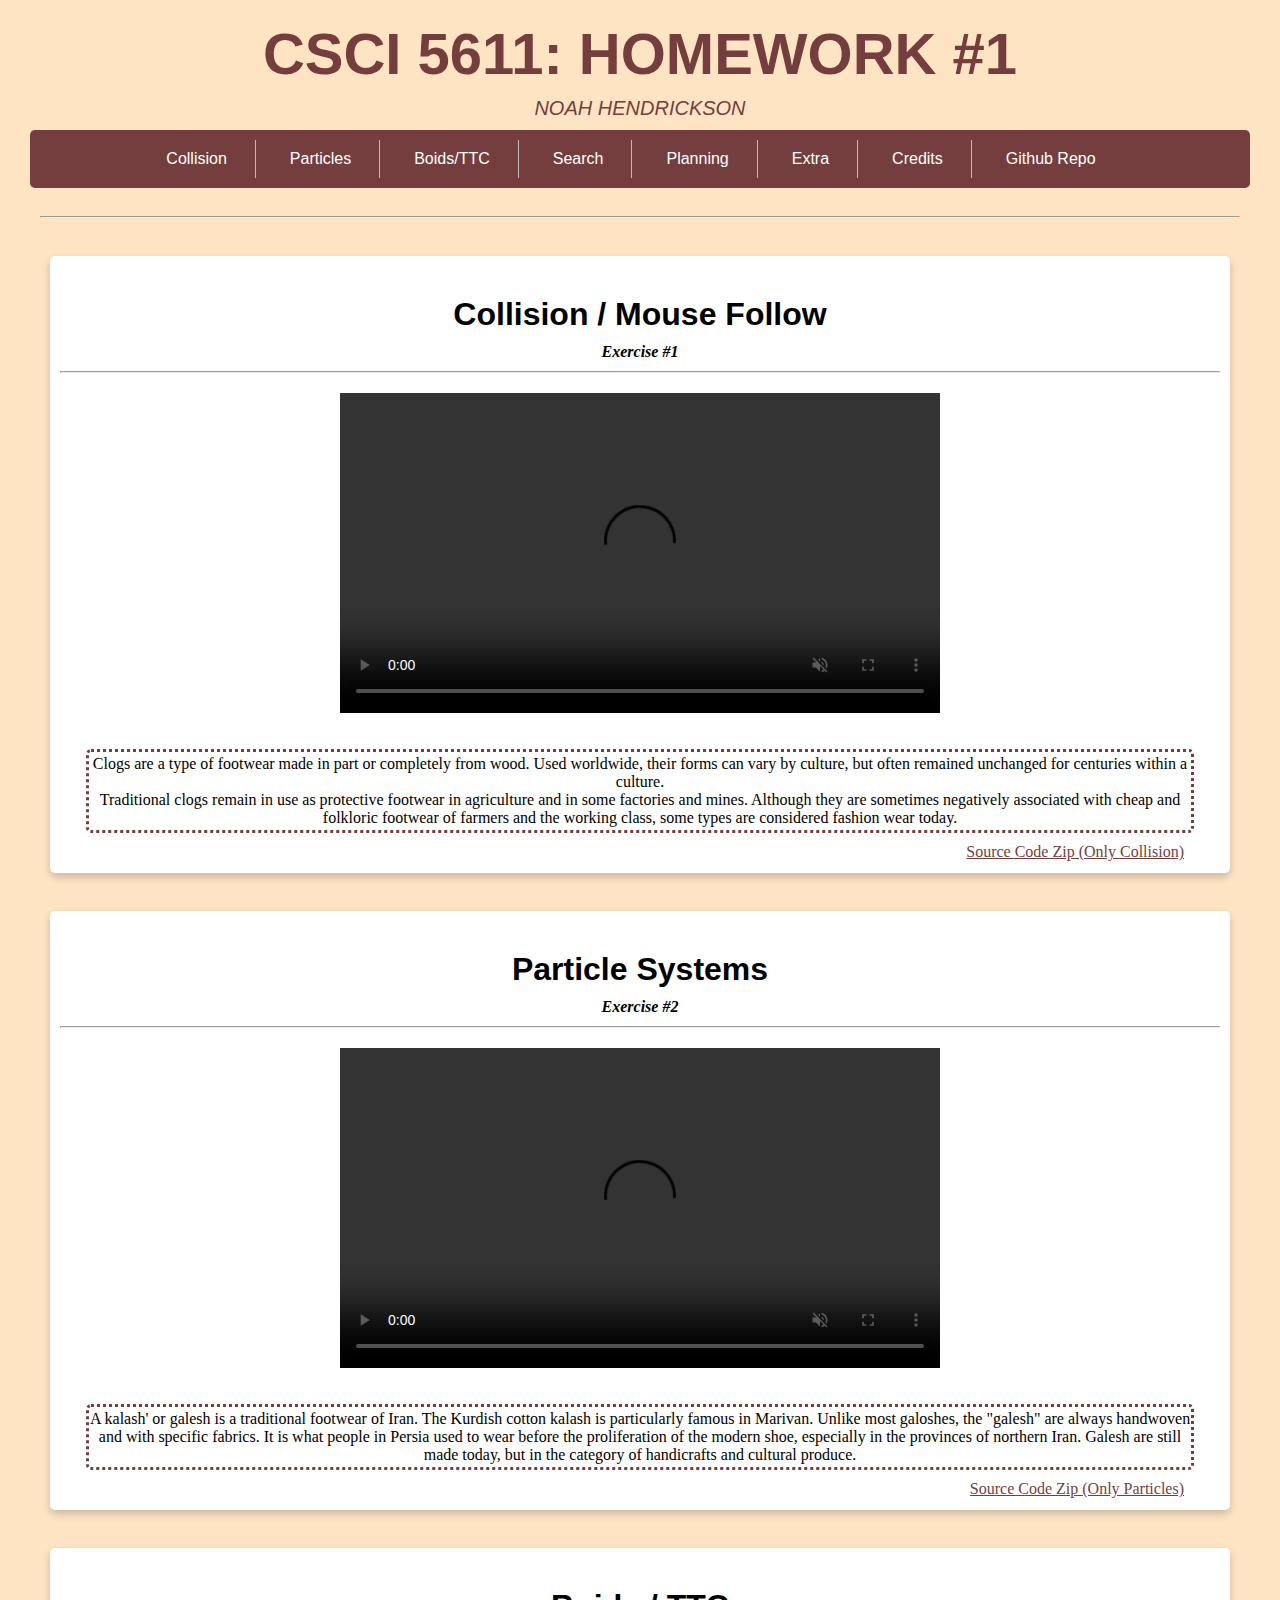
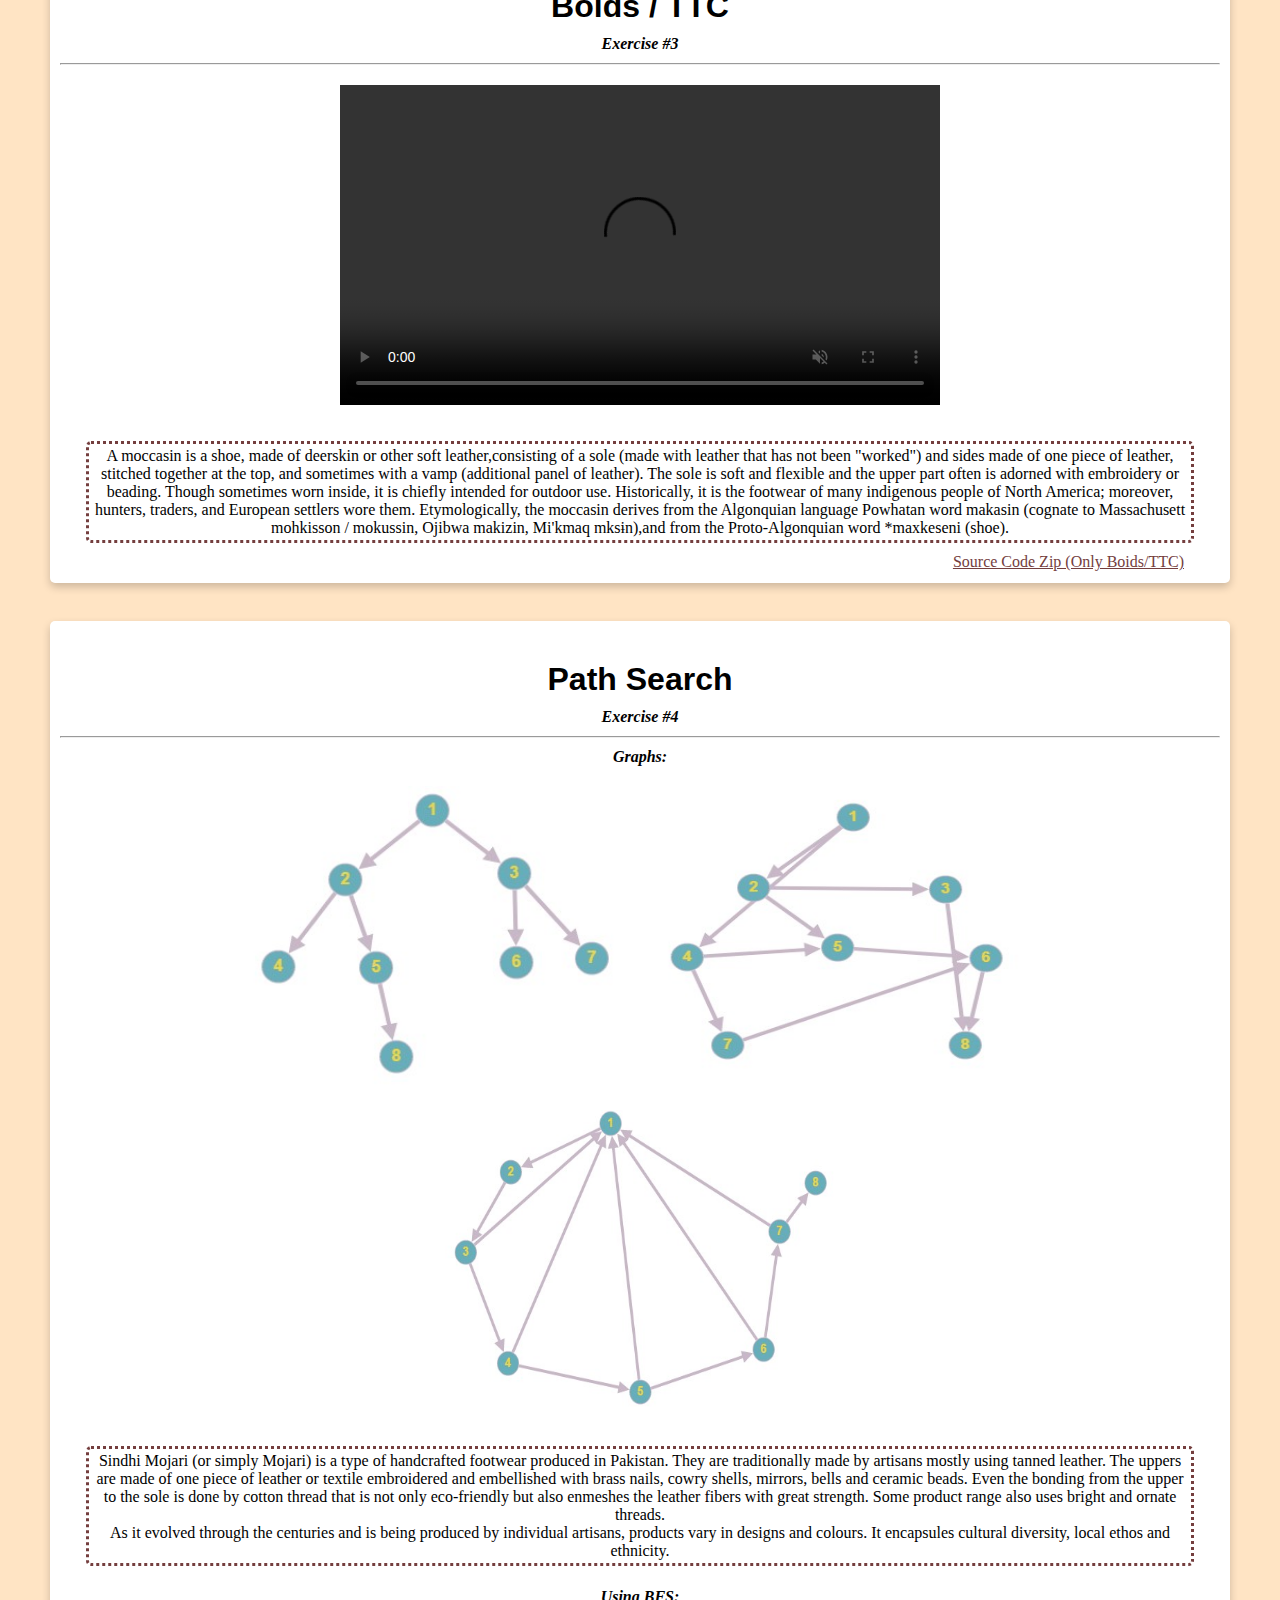
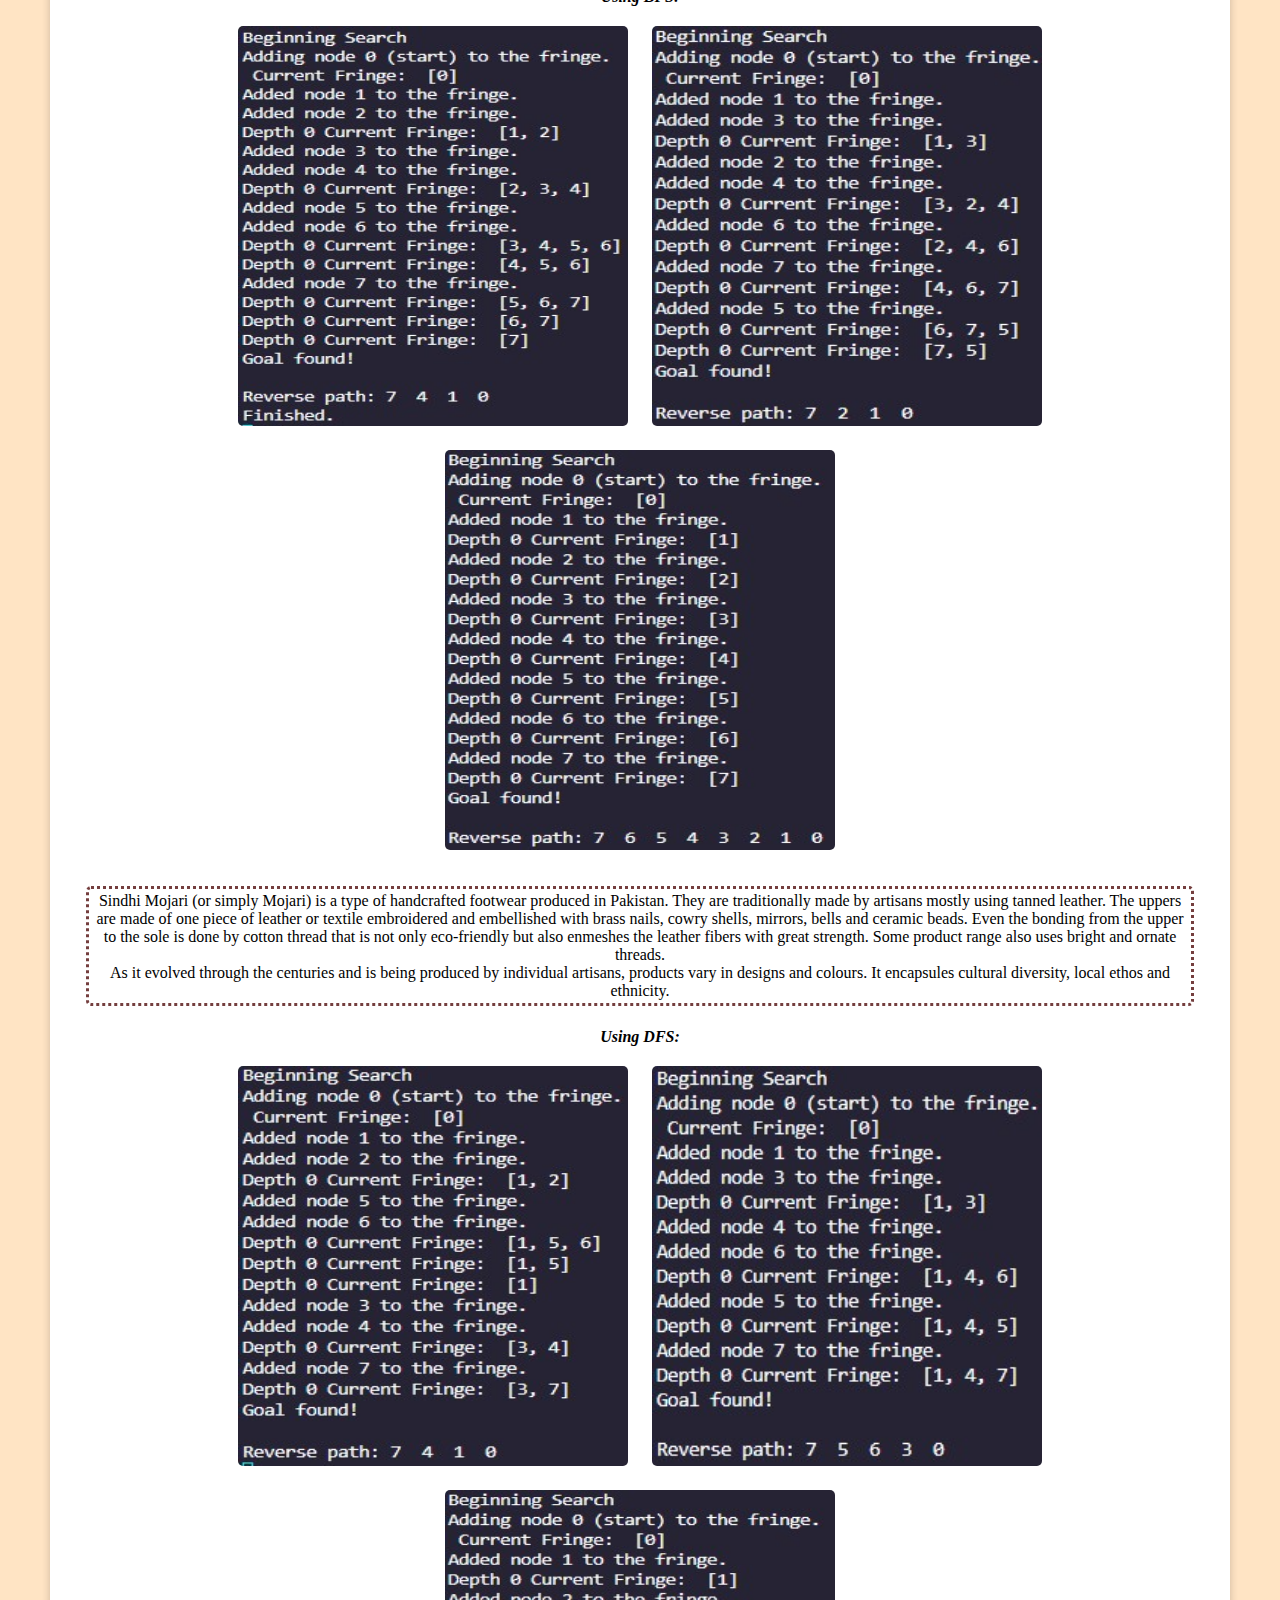
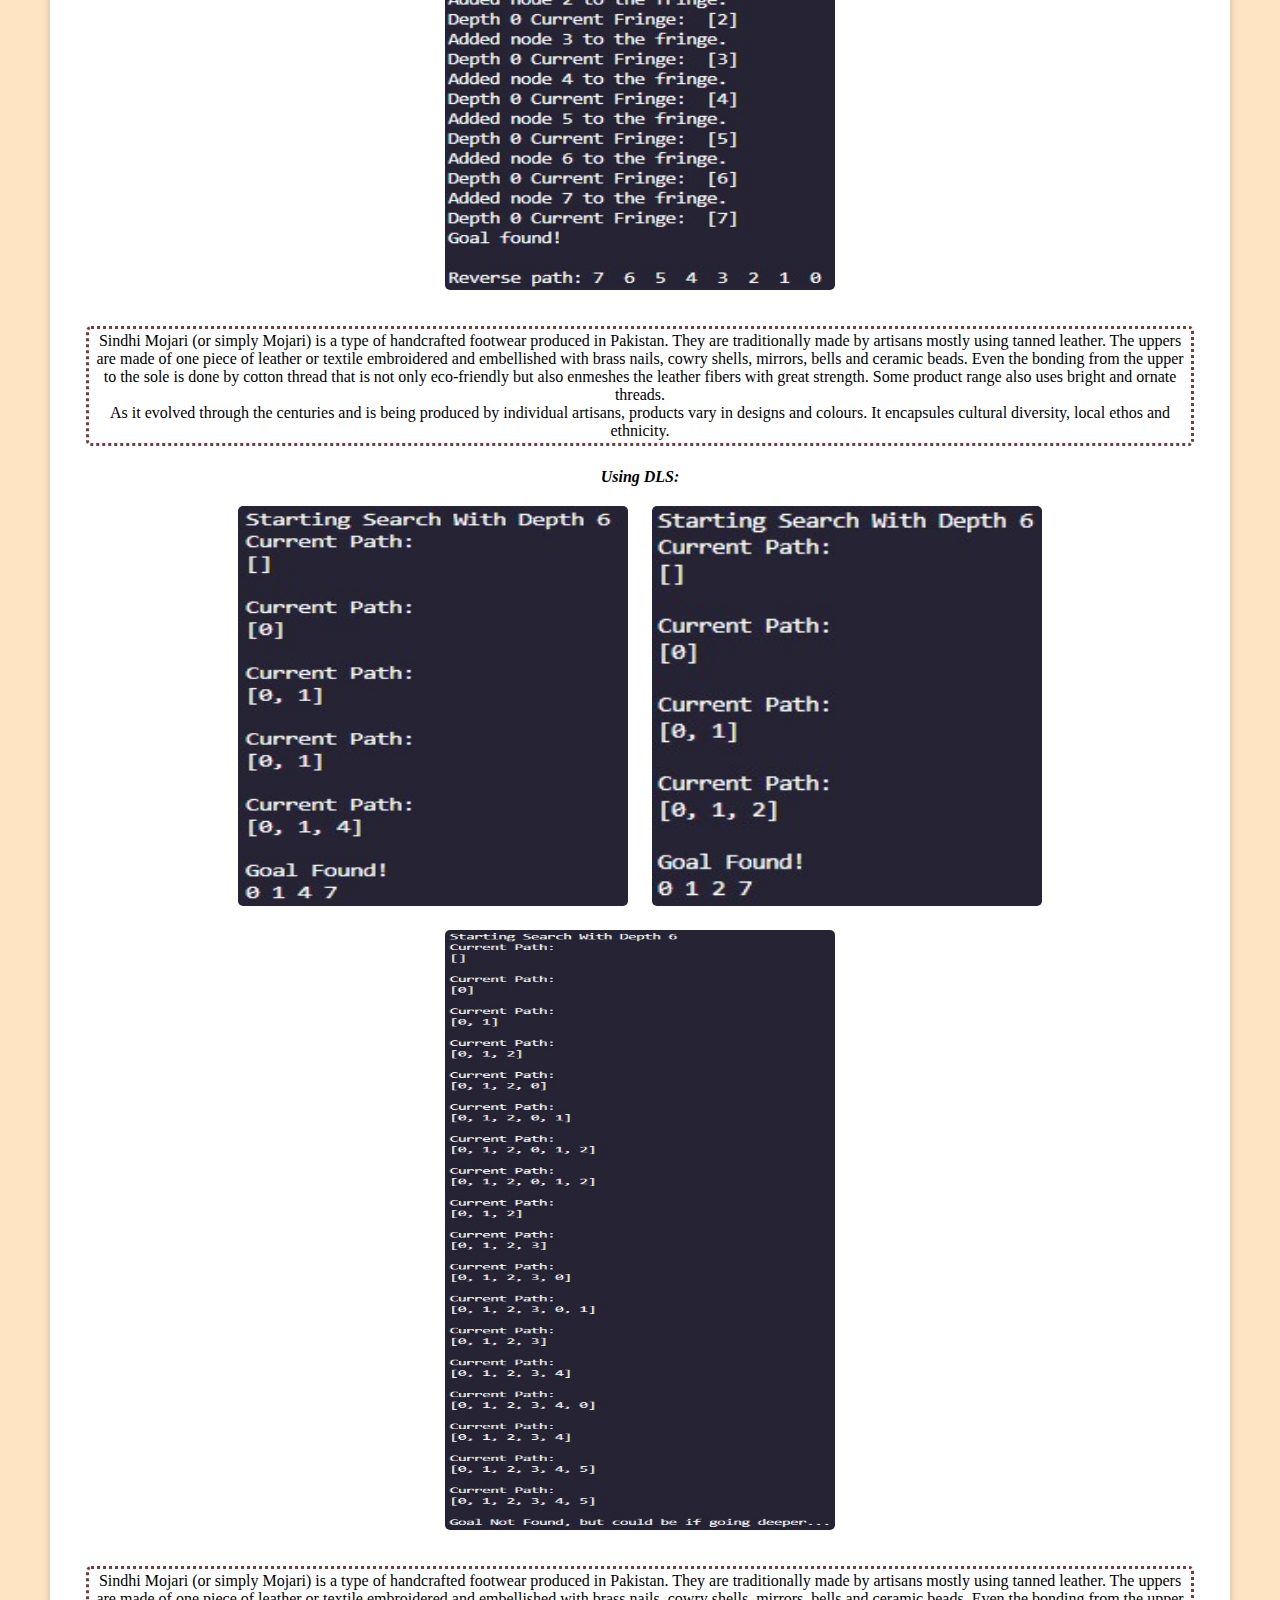
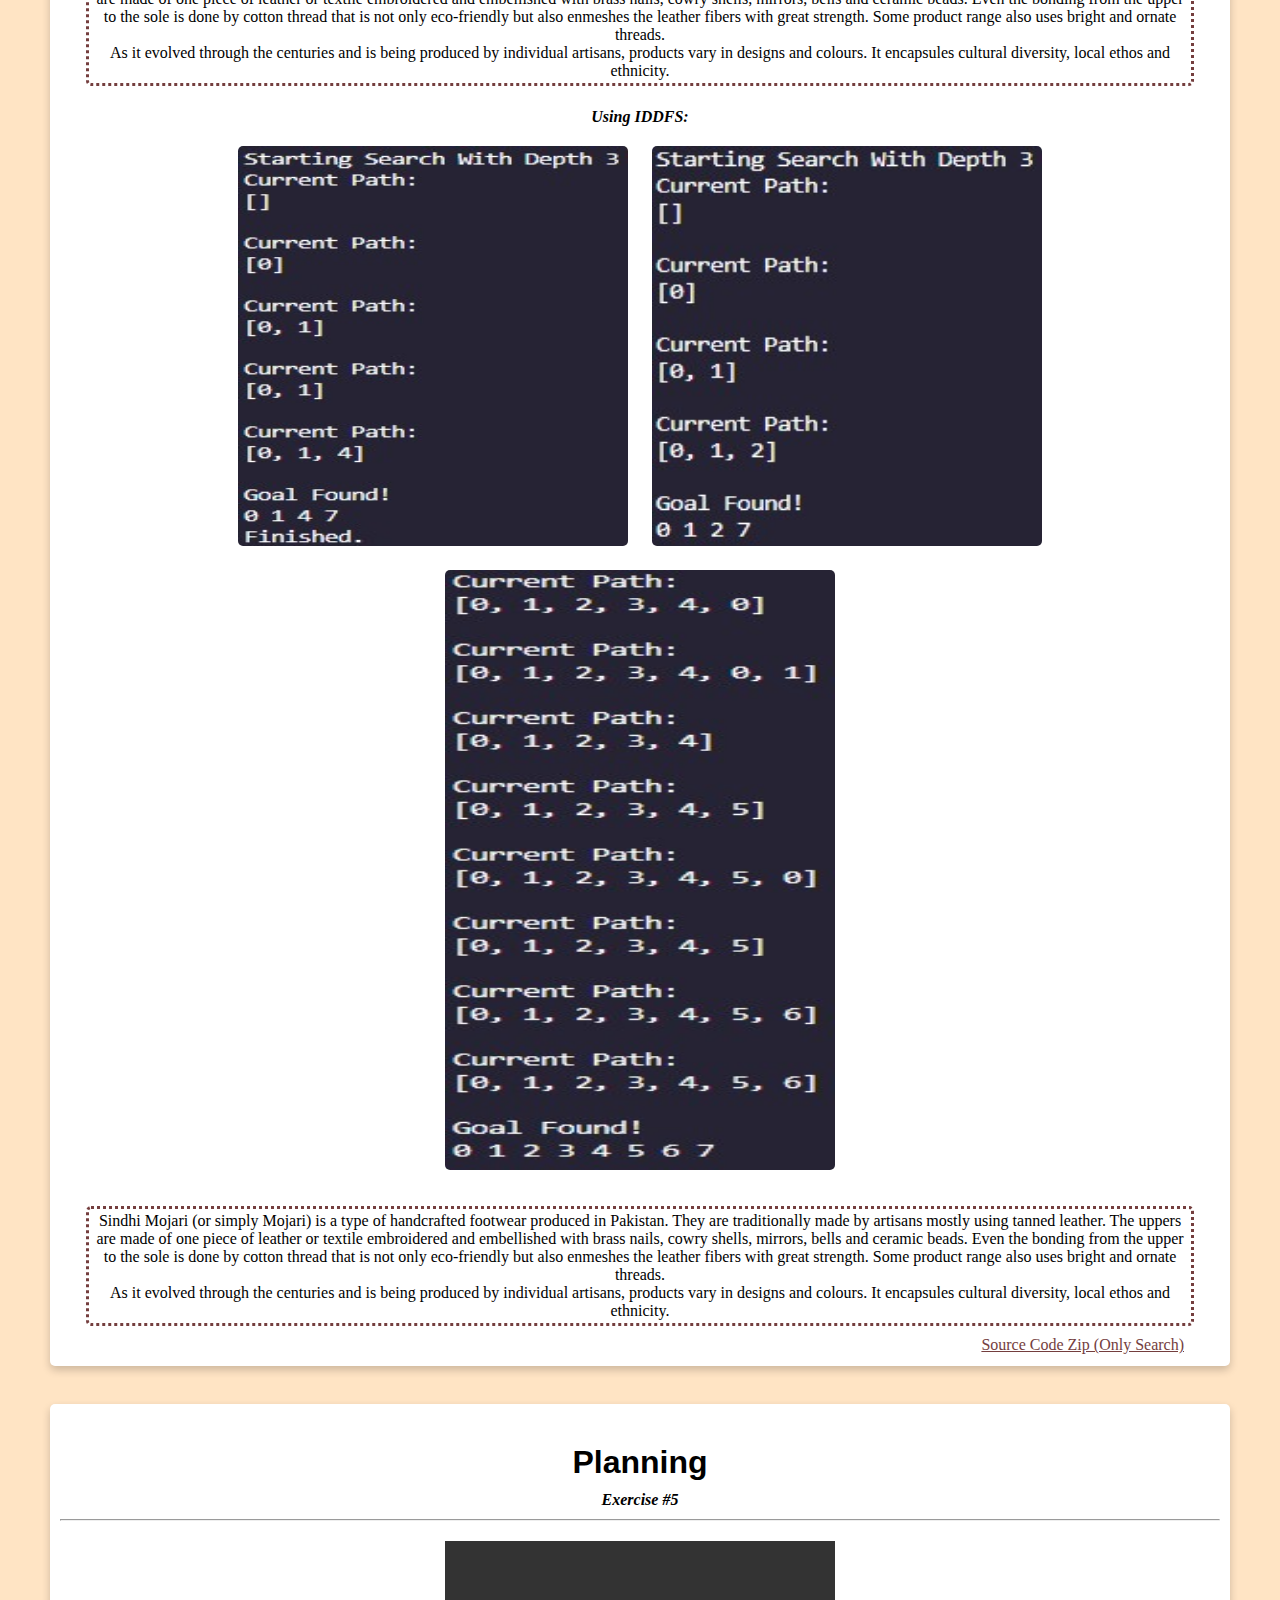
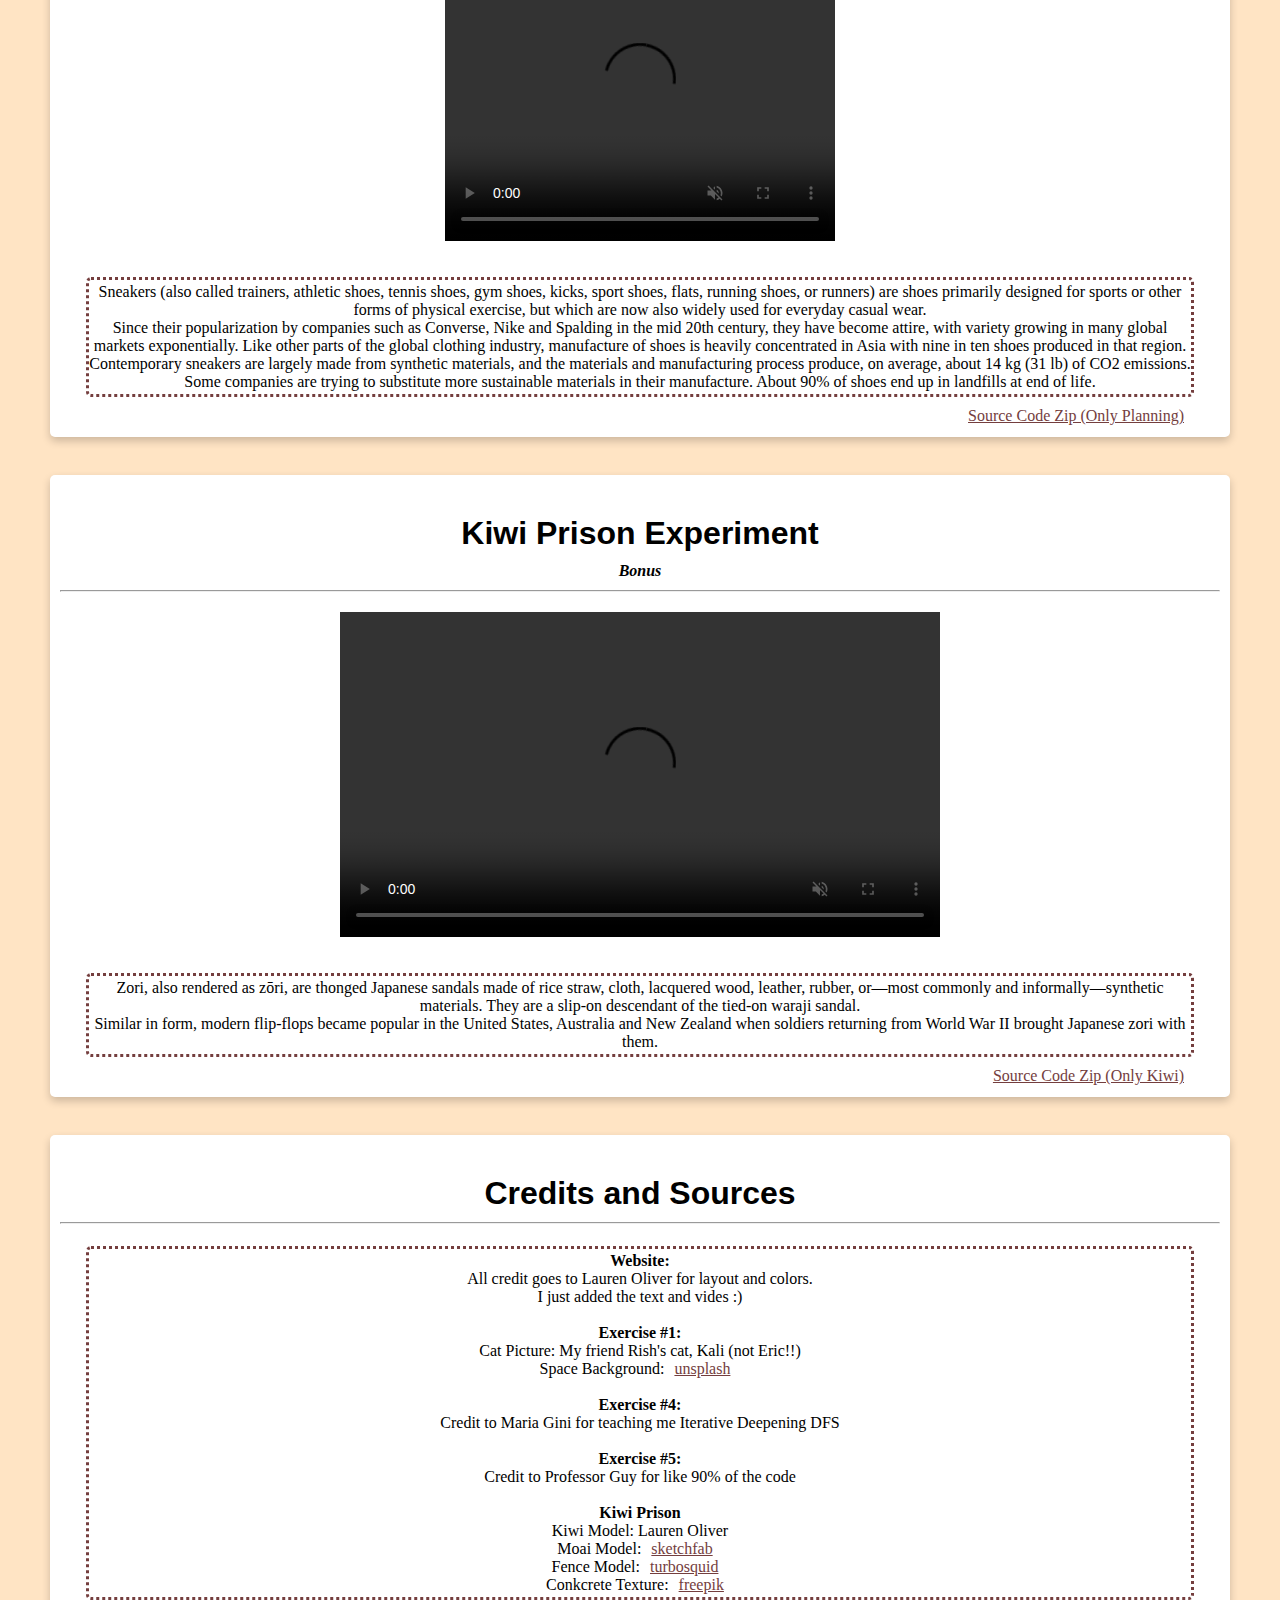
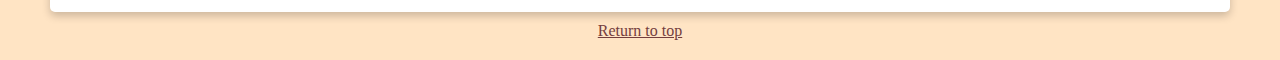
==== index.html @ adb7121c "changed location of index.html" ====
<!DOCTYPE html>
<html lang="en">
<head>
    <link rel="stylesheet" href="../style/main.css">
    <meta charset="UTF-8">
    <meta http-equiv="X-UA-Compatible" content="IE=edge">
    <meta name="viewport" content="width=device-width, initial-scale=1.0">
    <title>Funnies</title>
</head>

<!--AAAAAAAAAAAAAAAAAAAAAAAAAAAAAAAAAAAAAAAAAAAAAAAAAAAAAAAAAAAAAAAA-->

<!-- Kiwi Image Src: https://www.pngitem.com/middle/JhJiRw_kiwi-bird-png-transparent-image-kiwi-bird-png/ -->

<header>
    <h1 id="#top">CSCI 5611: HomeWork #1</h1>
    <h12 id="#top2">Noah Hendrickson</h12>
</header>

<!--AAAAAAAAAAAAAAAAAAAAAAAAAAAAAAAAAAAAAAAAAAAAAAAAAAAAAAAAAAAAAAAA-->
<body id="bod">
    <section>
        <ul id="nav">
            <li><a href="#collision1">Collision</a></li>
            <li><a href="#particleSystems1">Particles</a></li>
            <li><a href="#boids1">Boids/TTC</a></li>
            <li><a href="#search1">Search</a></li>
            <li><a href="#planning1">Planning</a></li>
            <li><a href="#prison1">Extra</a></li>
            <li><a href="#credits1">Credits</a></li>
            <li><a href="">Github Repo</a></li>
        </ul>
        <pe id="collision1"></pe>
    
        <hr> &nbsp;
        
        <!-- InClass Exercies #1 -->
        <article>
            <div class="card">
                <h3 id="collision">Collision / Mouse Follow</h3>
                <h4>Exercise #1</h4> 
                <hr>
                <video controls autoplay loop muted src="../data/exercise1.mp4" alt="Cat flying around in space chasing after computer mouse" width="600" height="320"></video>
            
                <div class="container">
                    <p>Clogs are a type of footwear made in part or completely from wood. Used worldwide, their forms can vary by culture, but often remained unchanged for centuries within a culture. 
                    <br>
                    Traditional clogs remain in use as protective footwear in agriculture and in some factories and mines. Although they are sometimes negatively associated with cheap and folkloric footwear of farmers and the working class, some types are considered fashion wear today.</p>
                    <div class="source">
                        <a href="../src/collision.zip">Source Code Zip (Only Collision)</a>
                    </div>
                </div>
            </div>
            <pe id="particleSystems1"></pe>
        </article>

        <!-- InClass Exercies #2 -->
        <article>
            <div class="card">
                <h3 id="particleSystems">Particle Systems</h3>
                <h4>Exercise #2</h4>
                <hr>
                <video controls autoplay loop muted src="../data/exercise2.mp4" alt="Fountain of particles changing color based on velocity difference between updates and red ball in scene that can move" width="600" height="320"></video>

                <div class="container">
                    <p>A kalash' or galesh is a traditional footwear of Iran. The Kurdish cotton kalash is particularly famous in Marivan. Unlike most galoshes, the "galesh" are always handwoven and with specific fabrics. It is what people in Persia used to wear before the proliferation of the modern shoe, especially in the provinces of northern Iran. Galesh are still made today, but in the category of handicrafts and cultural produce.</p>
                    <div class="source">
                        <a href="../src/particles.zip">Source Code Zip (Only Particles)</a>
                    </div>
                </div>
            </div>
            <pe id="boids1"></pe>
        </article>
        
        <!-- InClass Exercies #3 -->
        <article>
            <div class="card">
                <h3 id="boids">Boids / TTC</h3>
                <h4>Exercise #3</h4>
                <hr>
                <video controls autoplay loop muted src="../data/exercise3.mp4" alt="Boid simulation" width="600" height="320"></video>
                <div class="container">
                    <p>A moccasin is a shoe, made of deerskin or other soft leather,consisting of a sole (made with leather that has not been "worked") and sides made of one piece of leather, stitched together at the top, and sometimes with a vamp (additional panel of leather). The sole is soft and flexible and the upper part often is adorned with embroidery or beading. Though sometimes worn inside, it is chiefly intended for outdoor use. Historically, it is the footwear of many indigenous people of North America; moreover, hunters, traders, and European settlers wore them. Etymologically, the moccasin derives from the Algonquian language Powhatan word makasin (cognate to Massachusett mohkisson / mokussin, Ojibwa makizin, Mi'kmaq mksɨn),and from the Proto-Algonquian word *maxkeseni (shoe).</p>
                    <div class="source">
                        <a href="../src/boids.zip">Source Code Zip (Only Boids/TTC)</a>
                    </div>
                </div>
            </div>
            <pe id="search1"></pe>
        </article>

        <!-- InClass Exercies #4 -->
        <article>
            <div class="card">
                <h3 id="search">Path Search</h3>
                <h4>Exercise #4</h4>
                <hr>
                <h4>Graphs:</h4>
                <img src="../data/graph1.jpg" alt="graph" width="390" height="300">
                <img src="../data/graph2.jpg" alt="graph" width="390" height="300">
                <img src="../data/graph3.jpg" alt="graph" width="390" height="300">
                <div class="container">
                    <p>Sindhi Mojari (or simply Mojari) is a type of handcrafted footwear produced in Pakistan. They are traditionally made by artisans mostly using tanned leather. The uppers are made of one piece of leather or textile embroidered and embellished with brass nails, cowry shells, mirrors, bells and ceramic beads. Even the bonding from the upper to the sole is done by cotton thread that is not only eco-friendly but also enmeshes the leather fibers with great strength. Some product range also uses bright and ornate threads.
                    <br>
                    As it evolved through the centuries and is being produced by individual artisans, products vary in designs and colours. It encapsules cultural diversity, local ethos and ethnicity.
                    </p>
                </div>
                <h4>Using BFS:</h4>
                <img src="../data/BFS1.jpg" alt="results" width="390" height="400">
                <img src="../data/BFS2.jpg" alt="results" width="390" height="400">
                <img src="../data/BFS3.jpg" alt="results" width="390" height="400">
                <div class="container">
                    <p>Sindhi Mojari (or simply Mojari) is a type of handcrafted footwear produced in Pakistan. They are traditionally made by artisans mostly using tanned leather. The uppers are made of one piece of leather or textile embroidered and embellished with brass nails, cowry shells, mirrors, bells and ceramic beads. Even the bonding from the upper to the sole is done by cotton thread that is not only eco-friendly but also enmeshes the leather fibers with great strength. Some product range also uses bright and ornate threads.
                    <br>
                    As it evolved through the centuries and is being produced by individual artisans, products vary in designs and colours. It encapsules cultural diversity, local ethos and ethnicity.
                    </p>
                </div>
                <h4>Using DFS:</h4>
                <img src="../data/DFS1.jpg" alt="results" width="390" height="400">
                <img src="../data/DFS2.jpg" alt="results" width="390" height="400">
                <img src="../data/DFS3.jpg" alt="results" width="390" height="400">
                <div class="container">
                    <p>Sindhi Mojari (or simply Mojari) is a type of handcrafted footwear produced in Pakistan. They are traditionally made by artisans mostly using tanned leather. The uppers are made of one piece of leather or textile embroidered and embellished with brass nails, cowry shells, mirrors, bells and ceramic beads. Even the bonding from the upper to the sole is done by cotton thread that is not only eco-friendly but also enmeshes the leather fibers with great strength. Some product range also uses bright and ornate threads.
                    <br>
                    As it evolved through the centuries and is being produced by individual artisans, products vary in designs and colours. It encapsules cultural diversity, local ethos and ethnicity.
                    </p>
                </div>
                <h4>Using DLS:</h4>
                <img src="../data/DLS1.jpg" alt="results" width="390" height="400">
                <img src="../data/DLS2.jpg" alt="results" width="390" height="400">
                <img src="../data/DLS3.jpg" alt="results" width="390" height="600">
                <div class="container">
                    <p>Sindhi Mojari (or simply Mojari) is a type of handcrafted footwear produced in Pakistan. They are traditionally made by artisans mostly using tanned leather. The uppers are made of one piece of leather or textile embroidered and embellished with brass nails, cowry shells, mirrors, bells and ceramic beads. Even the bonding from the upper to the sole is done by cotton thread that is not only eco-friendly but also enmeshes the leather fibers with great strength. Some product range also uses bright and ornate threads.
                    <br>
                    As it evolved through the centuries and is being produced by individual artisans, products vary in designs and colours. It encapsules cultural diversity, local ethos and ethnicity.
                    </p>
                </div>
                <h4>Using IDDFS:</h4>
                <img src="../data/ID1.jpg" alt="results" width="390" height="400">
                <img src="../data/ID2.jpg" alt="results" width="390" height="400">
                <img src="../data/ID3.jpg" alt="results" width="390" height="600">
                <div class="container">
                    <p>Sindhi Mojari (or simply Mojari) is a type of handcrafted footwear produced in Pakistan. They are traditionally made by artisans mostly using tanned leather. The uppers are made of one piece of leather or textile embroidered and embellished with brass nails, cowry shells, mirrors, bells and ceramic beads. Even the bonding from the upper to the sole is done by cotton thread that is not only eco-friendly but also enmeshes the leather fibers with great strength. Some product range also uses bright and ornate threads.
                    <br>
                    As it evolved through the centuries and is being produced by individual artisans, products vary in designs and colours. It encapsules cultural diversity, local ethos and ethnicity.
                    </p>
                    <div class="source">
                        <a href="../src/dfs.zip">Source Code Zip (Only Search)</a>
                    </div>
                </div>
            </div>
            <pe id="planning1"></pe>
        </article>

        <!-- InClass Exercies #5 -->
        <article>
            <div class="card">
                <h3 id="planning">Planning</h3>
                <h4>Exercise #5</h4>
                <hr>
                <video controls autoplay loop muted src="../data/exercise5.mp4" alt="A pair of sneakers" width="390" height="300"></video>
                <div class="container">
                    <p>
                    Sneakers (also called trainers, athletic shoes, tennis shoes, gym shoes, kicks, sport shoes, flats, running shoes, or runners) are shoes primarily designed for sports or other forms of physical exercise, but which are now also widely used for everyday casual wear.
                    <br>
                    Since their popularization by companies such as Converse, Nike and Spalding in the mid 20th century, they have become attire, with variety growing in many global markets exponentially. Like other parts of the global clothing industry, manufacture of shoes is heavily concentrated in Asia with nine in ten shoes produced in that region.
                    <br>
                    Contemporary sneakers are largely made from synthetic materials, and the materials and manufacturing process produce, on average, about 14 kg (31 lb) of CO2 emissions. Some companies are trying to substitute more sustainable materials in their manufacture. About 90% of shoes end up in landfills at end of life.
                </p>
                    <div class="source">
                        <a href="../src/prm.zip">Source Code Zip (Only Planning)</a>
                    </div>
                </div>
            </div>
            <pe id="prison1"></pe>
        </article>

        <!-- Kiwi Prison Experiment -->
        <article>
            <div class="card">
                <h3 id="prison">Kiwi Prison Experiment</h3>
                <h4>Bonus</h4>
                <hr>
                <video controls autoplay loop muted src="../data/kiwers.mp4" alt="kiwis everywhere" width="600" height="325"></video>
                <div class="container">
                    <p>Zori, also rendered as zōri, are thonged Japanese sandals made of rice straw, cloth, lacquered wood, leather, rubber, or—most commonly and informally—synthetic materials. They are a slip-on descendant of the tied-on waraji sandal.
                    <br>
                    Similar in form, modern flip-flops became popular in the United States, Australia and New Zealand when soldiers returning from World War II brought Japanese zori with them.</p>
                    <div class="source">
                        <a href="../src/kiwers.zip">Source Code Zip (Only Kiwi)</a>
                    </div>
                </div>
            </div>
            <pe id="credits1"></pe>
        </article>

        <!-- Credits -->
        <article>
            <div class="card">
                <h3 id="credits">Credits and Sources</h3>
                <hr>
                <div class="container">
                    <p>
                        <b>Website:</b> <br>
                        All credit goes to Lauren Oliver for layout and colors. <br>
                        I just added the text and vides :) <br>
                        <br>
                        <b>Exercise #1:</b> <br>
                        Cat Picture: My friend Rish's cat, Kali (not Eric!!) <br>
                        Space Background:<a href="https://images.unsplash.com/photo-1534796636912-3b95b3ab5986?ixlib=rb-1.2.1&w=1080&fit=max&q=80&fm=jpg&crop=entropy&cs=tinysrgb">unsplash</a> <br>
                        <br>
                        <b>Exercise #4:</b> <br>
                        Credit to Maria Gini for teaching me Iterative Deepening DFS <br>
                        <br>
                        <b>Exercise #5:</b> <br>
                        Credit to Professor Guy for like 90% of the code
                        <br><br>
                        <b>Kiwi Prison</b> <br>
                        Kiwi Model: Lauren Oliver <br>
                        Moai Model:<a href="https://sketchfab.com/3d-models/low-poly-moai-a6613687895d4eb0a778242083ebb824">sketchfab</a> <br>
                        Fence Model:<a href="https://www.turbosquid.com/3d-models/3d-metal-fence-1393026">turbosquid</a> <br>
                        Conkcrete Texture:<a href="https://img.freepik.com/free-photo/blank-concrete-white-wall-texture-background_1017-15560.jpg?w=2000">freepik</a> <br>
                    </p>
                </div>
            </div>
        </article>
    </section>
    <script src="../src/script.js"></script>
</body>
<!--AAAAAAAAAAAAAAAAAAAAAAAAAAAAAAAAAAAAAAAAAAAAAAAAAAAAAAAAAAAAAAAA-->

<footer>
    <a href="#top">Return to top</a>
</footer>
</html>
---- style/main.css ----
/*aaaaaaaaaaaaaaaaaaaaaaaaaaaaaaaaaaaaaaaaaaaaaaa*/

*{
    margin:10px;
    padding:0px;
    text-align:center;
}

header{
    background-color: bisque;
}
body{
    background-color: bisque;
}

/*aaaaaaaaaaaaaaaaaaaaaaaaaaaaaaaaaaaaaaaaaaaaaaa*/

h1{
    font-size: 58px;
    font-family: Verdana, Geneva, Tahoma, sans-serif;
    text-transform:uppercase;
    font-style: underline;
    color:rgb(116, 62, 62);
}
h12{
    font-size: 20px;
    font-family: Verdana, Geneva, Tahoma, sans-serif;
    text-transform:uppercase;
    font-style: italic;
    color:rgb(116, 62, 62);
}
h2, h3{
    font-size: 32px;
    font-family: Verdana, Geneva, Tahoma, sans-serif;
}
h4{
    font-style:italic;
}
p{
    padding-top:3px;
    padding-bottom: 3px;
    border-style:dotted;
    border-radius: 5px;
    border-color:rgb(116, 62, 62) ;
}
a{
    color:rgb(116, 62, 62);
}
img{
    border-radius:5px;
}


/*aaaaaaaaaaaaaaaaaaaaaaaaaaaaaaaaaaaaaaaaaaaaaaa*/

ul{
    list-style-type: none;
    margin:0;
    padding:0;
    overflow:hidden;
    background-color: rgb(116, 62, 62);
    border-radius: 5px;
}

.sticky {
    position: sticky;
    top: 0;
    width: 100%;
    position: -webkit-sticky;
    position: -moz-sticky;
    position: -ms-sticky;
    position: -o-sticky;
}


li{
    display:inline-block;
    border-right: 1px solid #bbb;
    
}
li:last-child{
    border-right:none;
}
li a{
    display:block;
    color:white;
    text-align:center;
    padding-right: 18px;
    text-decoration: none;
    font-family:'Segoe UI', Tahoma, Geneva, Verdana, sans-serif
}
li a:hover{

    color:antiquewhite;
}

/*aaaaaaaaaaaaaaaaaaaaaaaaaaaaaaaaaaaaaaaaaaaaaaa*/

.card{
    padding-top: 30px;
    box-shadow: 0 4px 8px 0 rgba(0,0,0,0.2);
    transition: 0.3s;
    background-color: white;
    border-radius: 5px;
    
}
.container{
    padding: 2px 16px;
}
.source {
    text-align: right;
}

/*aaaaaaaaaaaaaaaaaaaaaaaaaaaaaaaaaaaaaaaaaaaaaaa*/
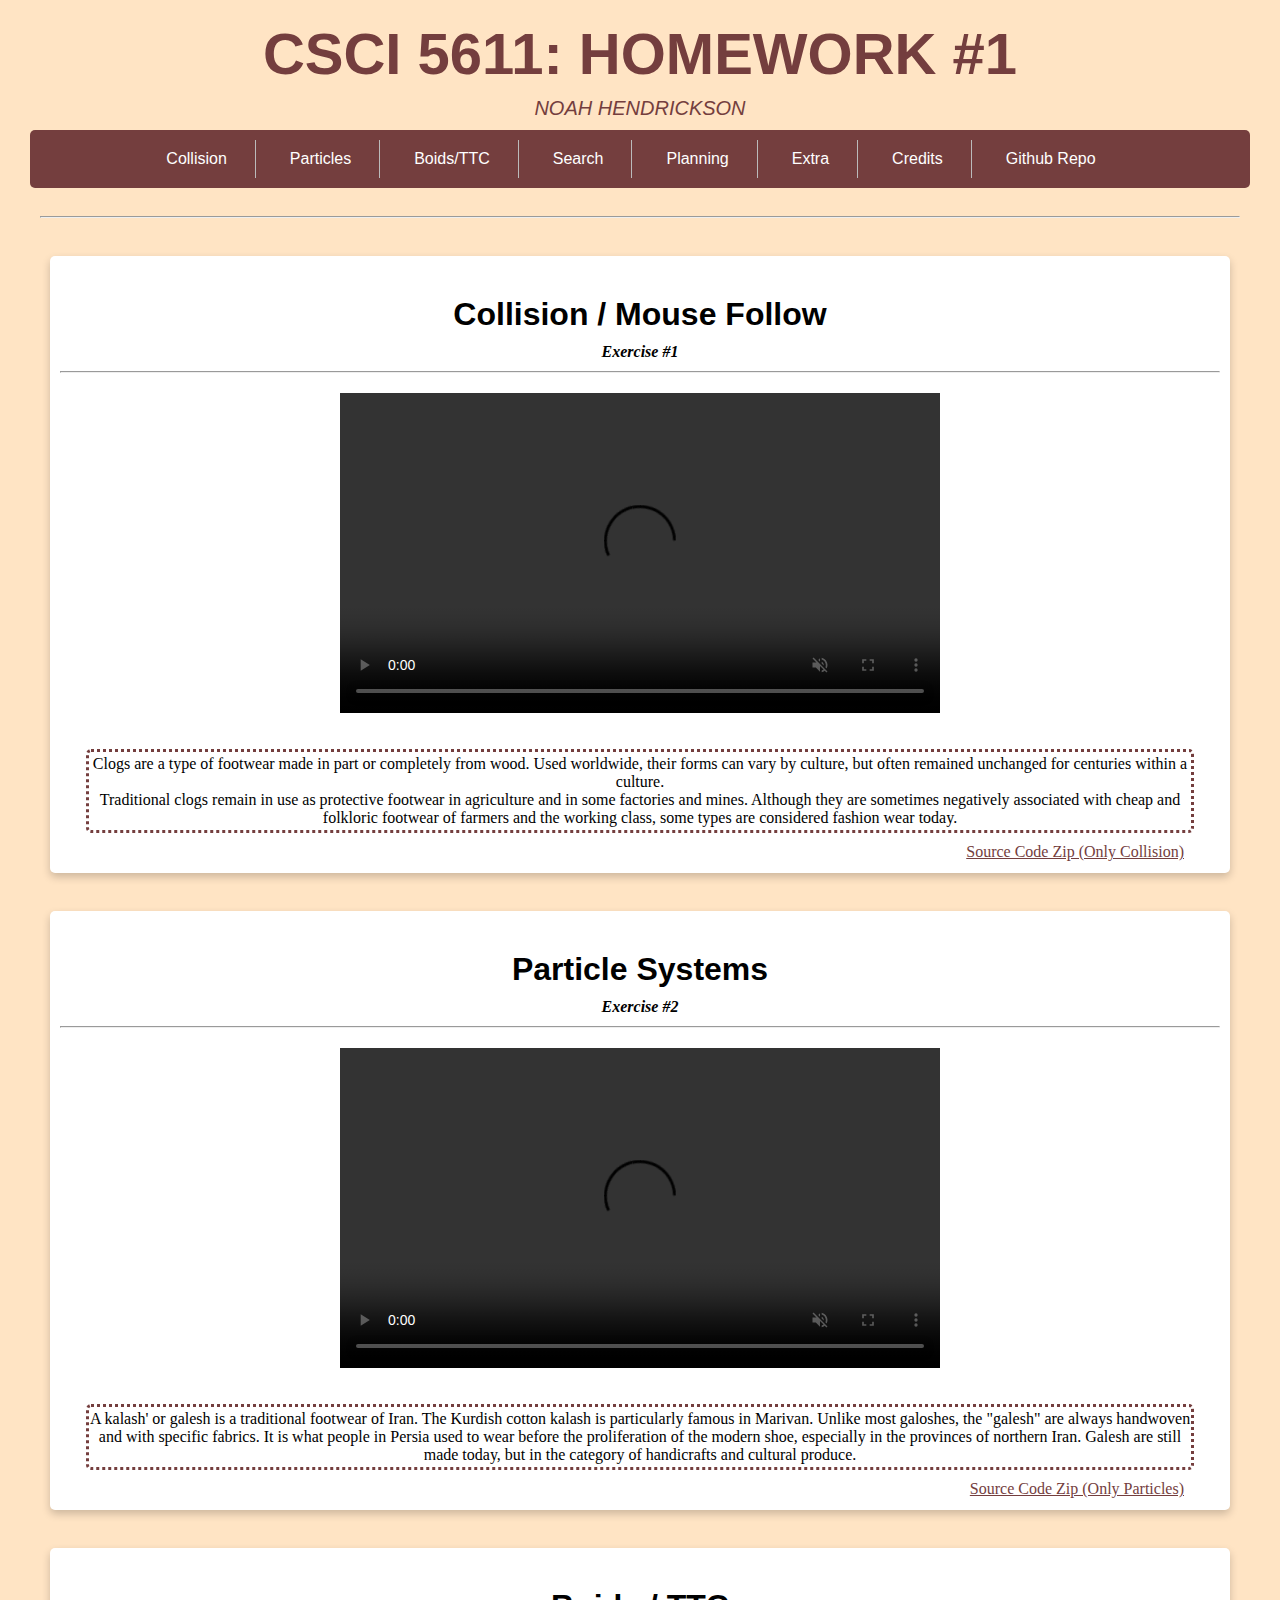
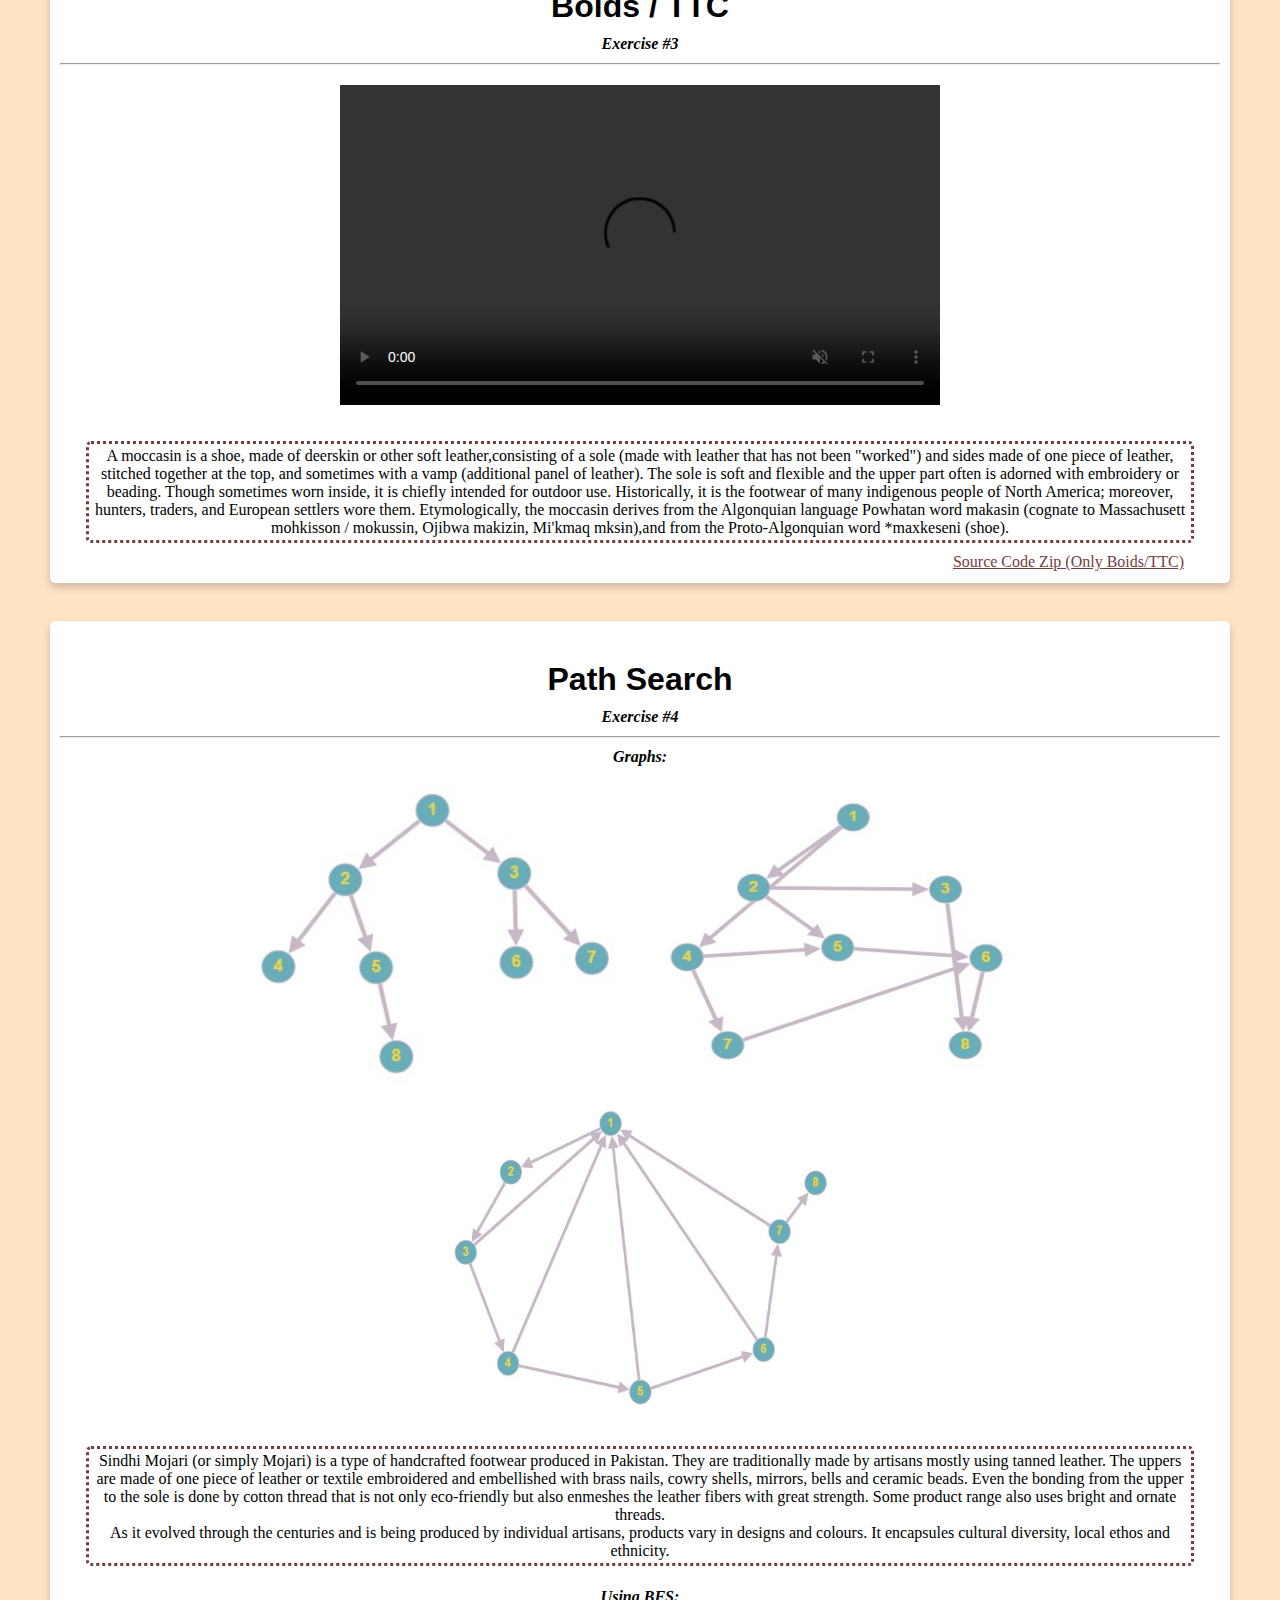
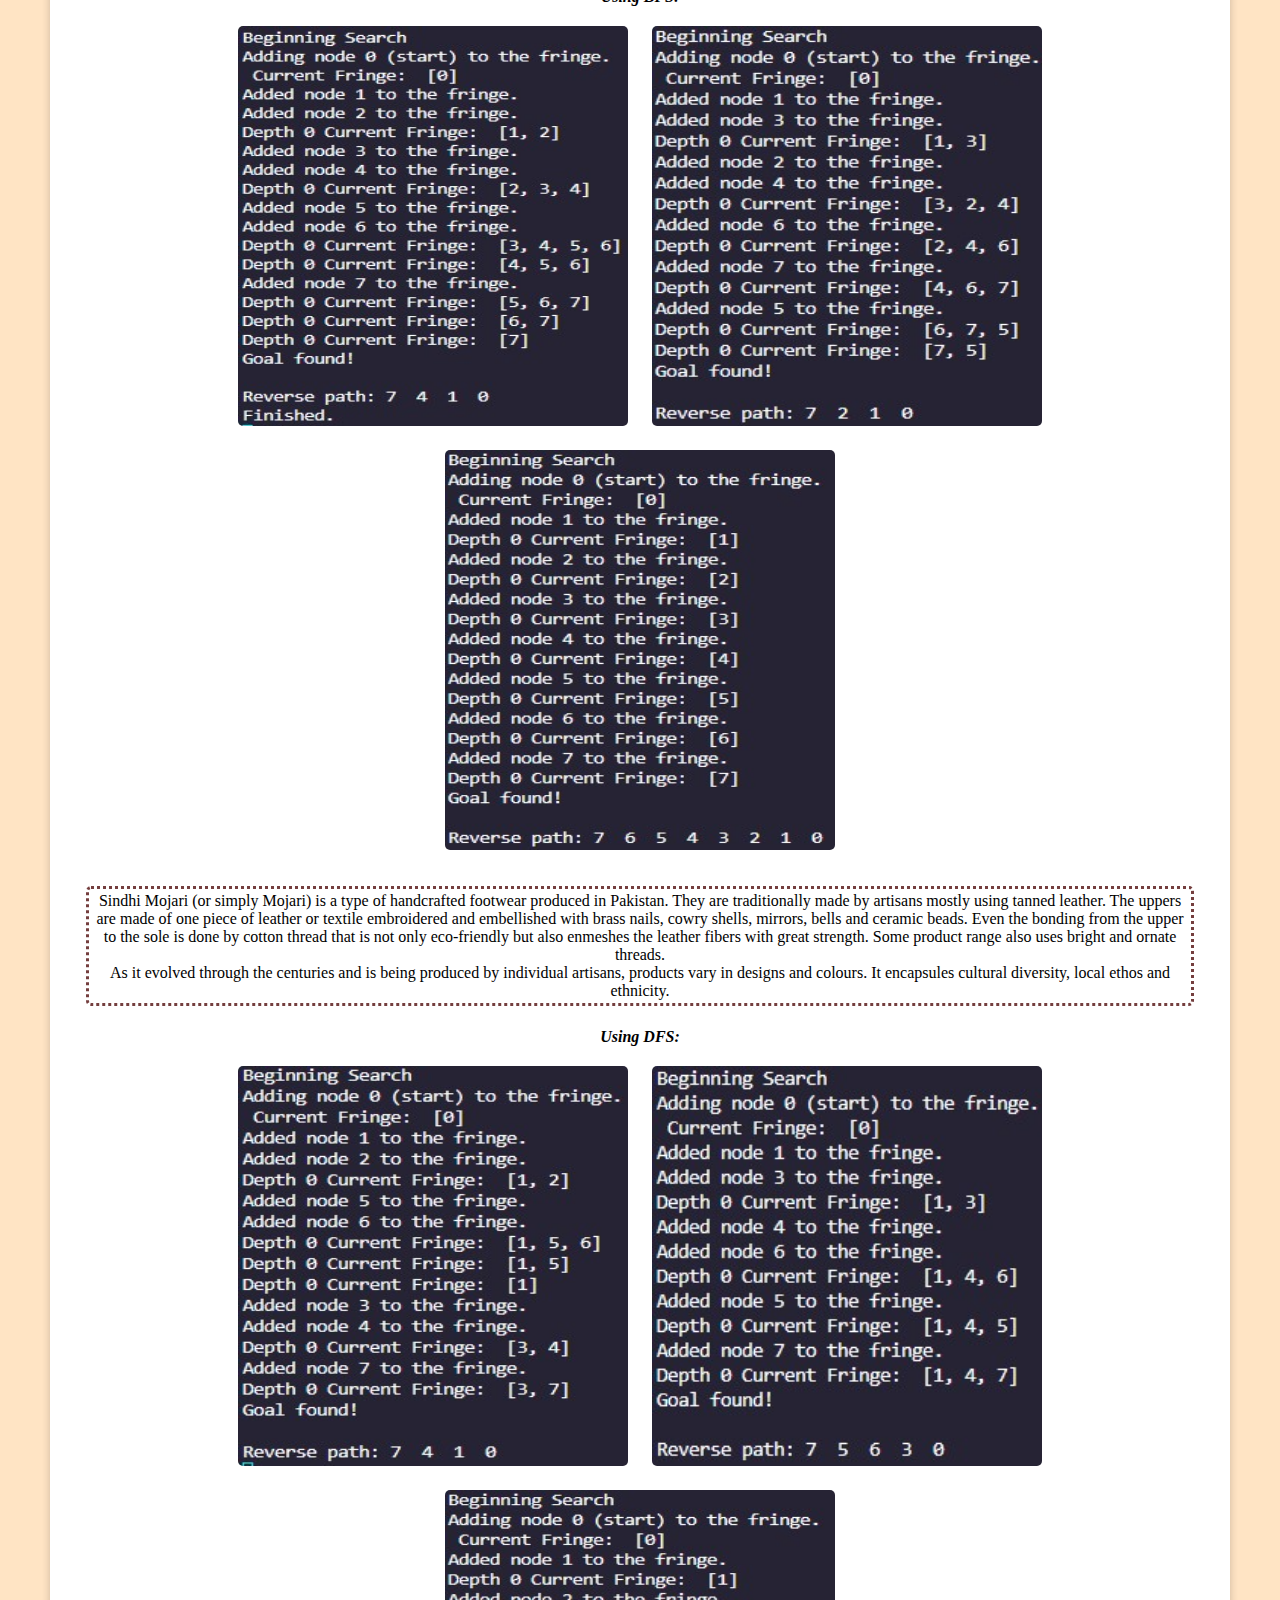
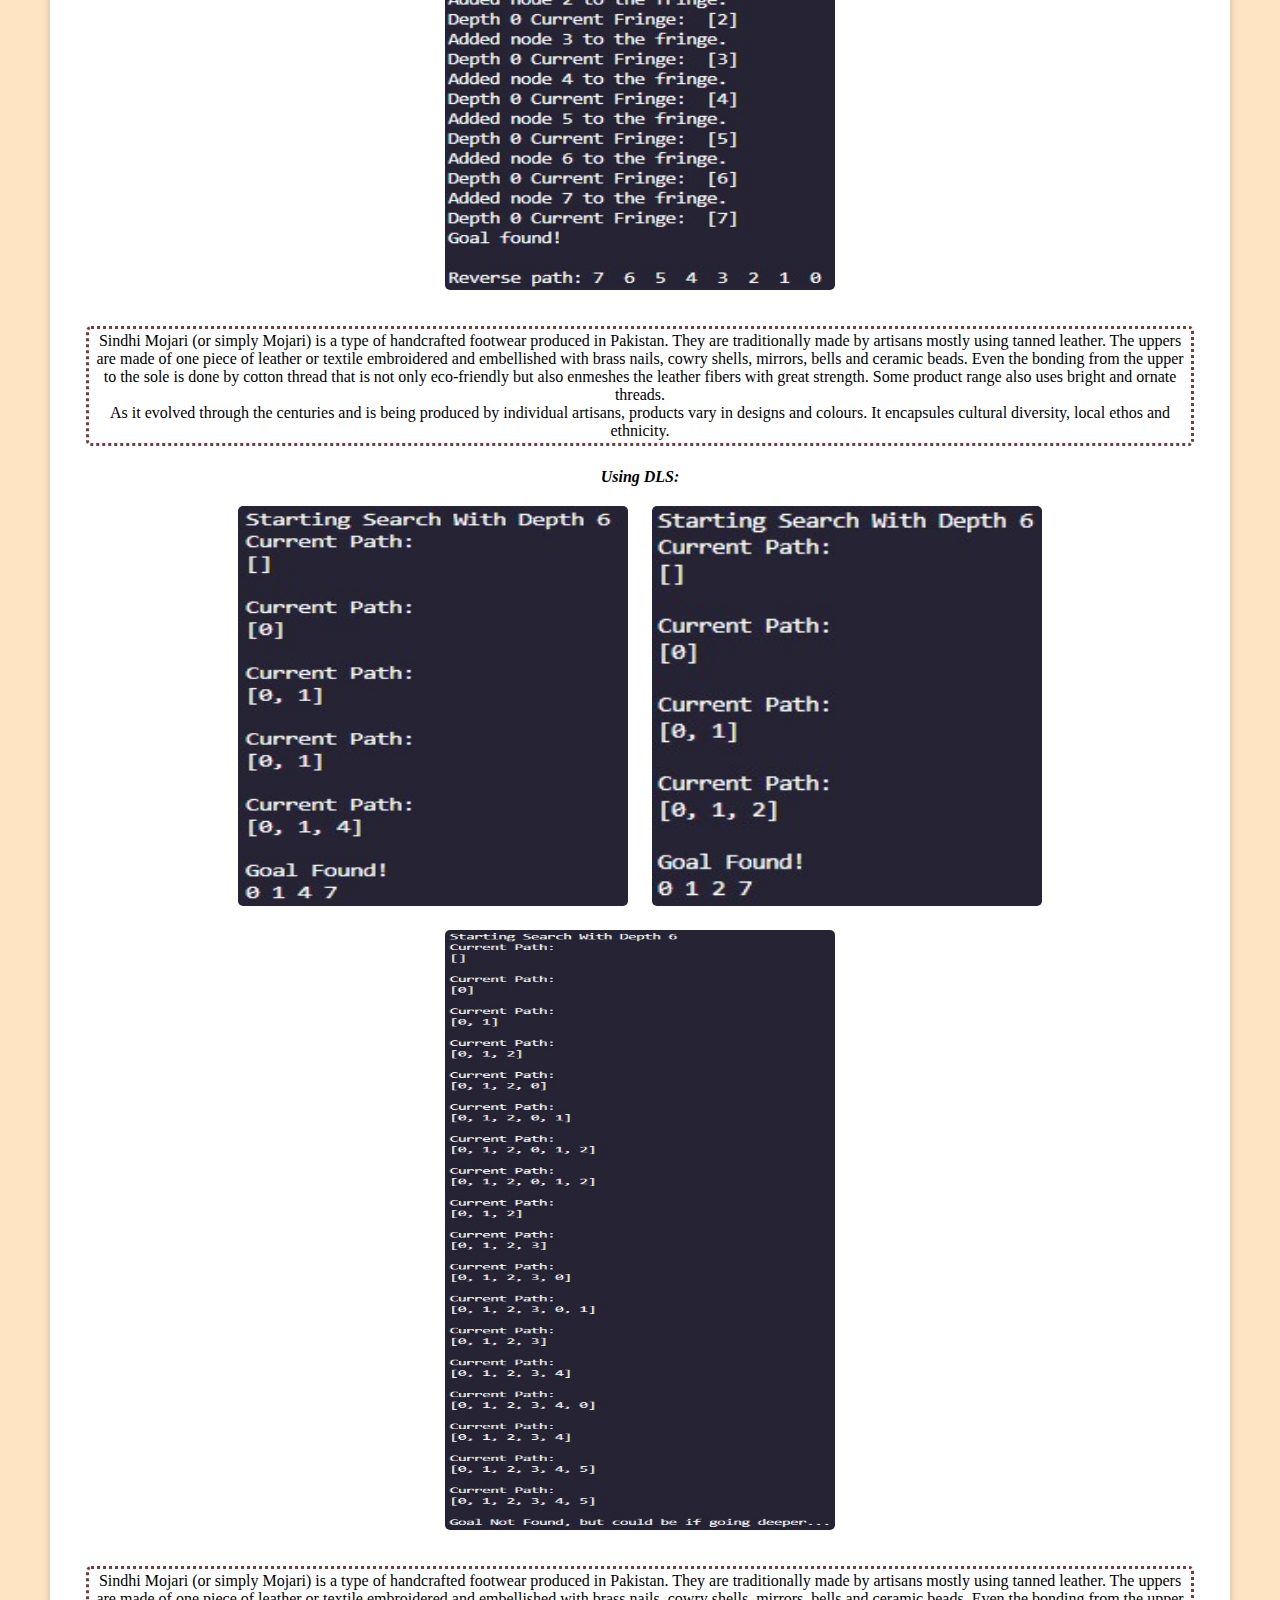
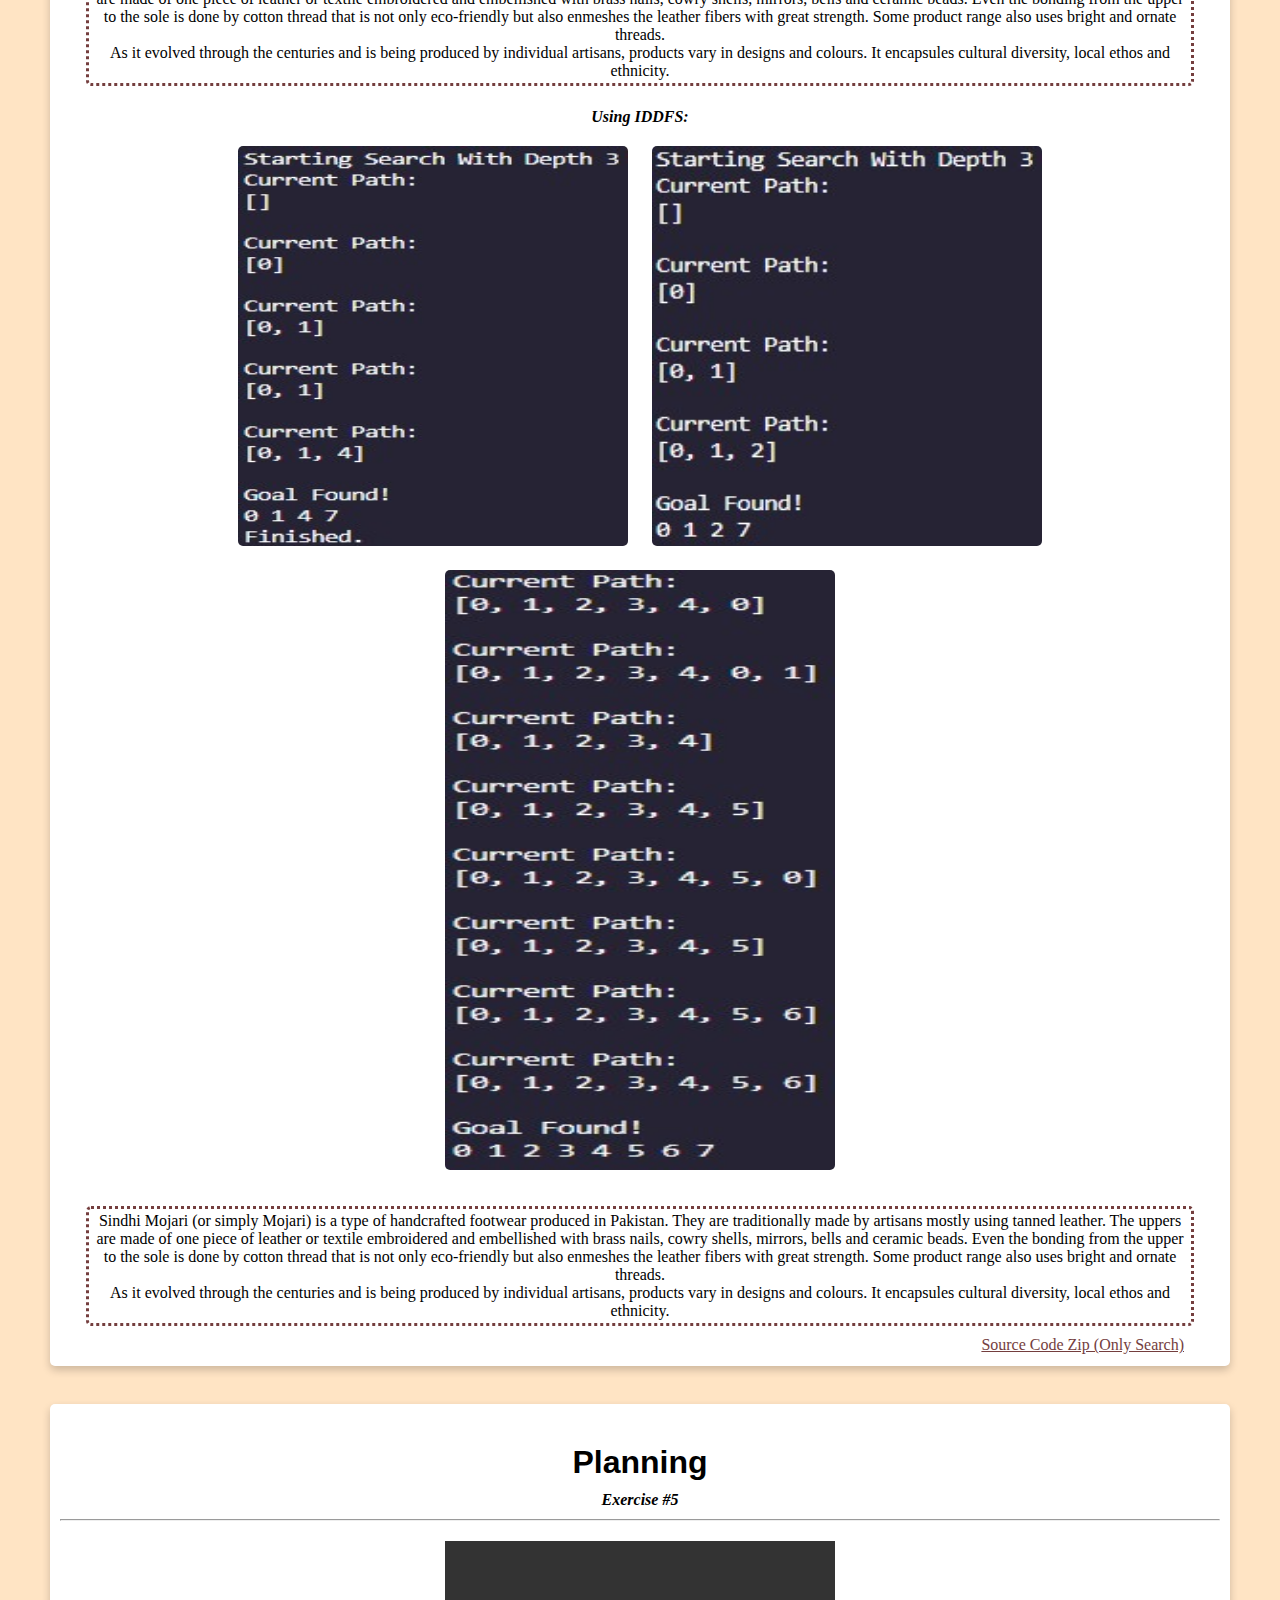
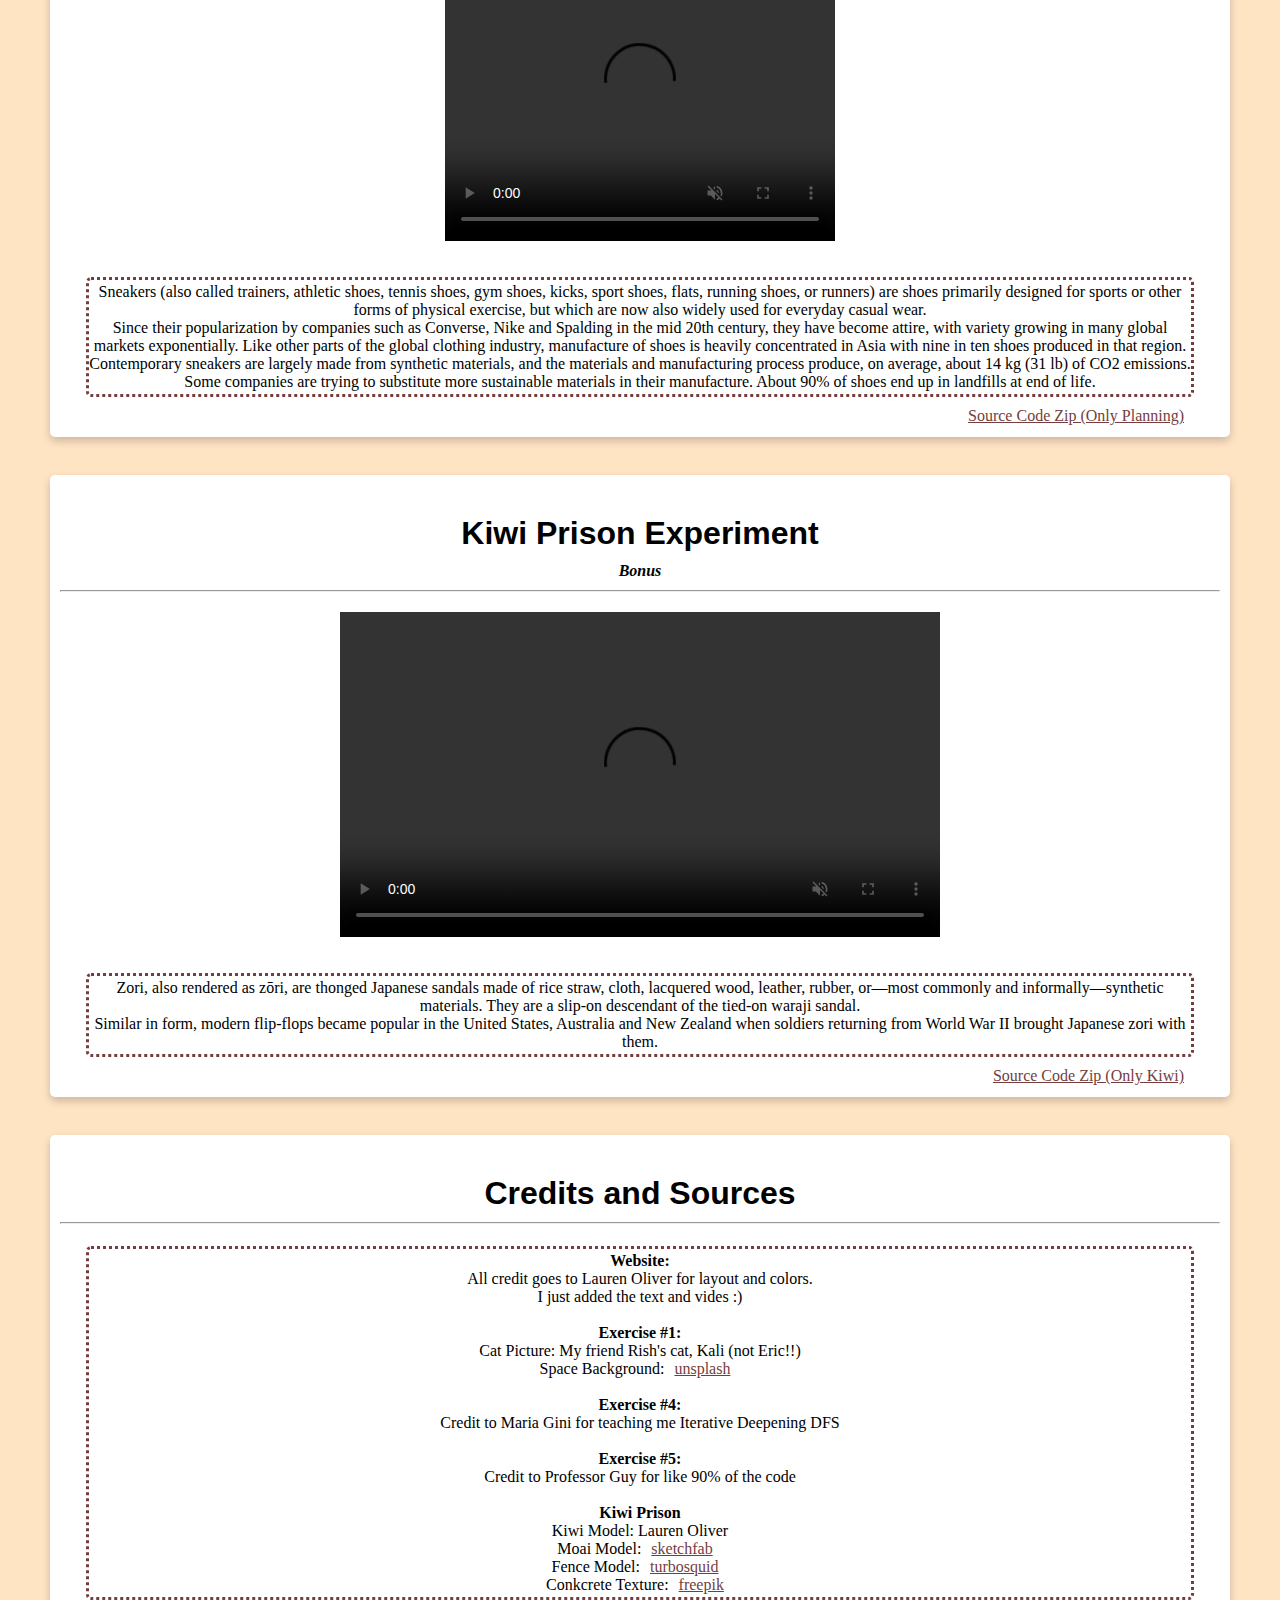
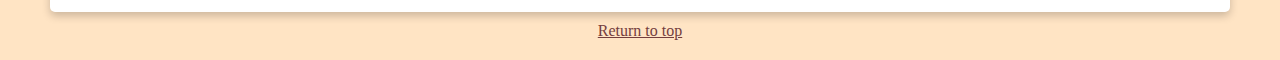
==== commit b33682b8: "updated paths" ====
--- a/index.html
+++ b/index.html
@@ -1,7 +1,7 @@
 <!DOCTYPE html>
 <html lang="en">
 <head>
-    <link rel="stylesheet" href="../style/main.css">
+    <link rel="stylesheet" href="style/main.css">
     <meta charset="UTF-8">
     <meta http-equiv="X-UA-Compatible" content="IE=edge">
     <meta name="viewport" content="width=device-width, initial-scale=1.0">
@@ -40,14 +40,14 @@
                 <h3 id="collision">Collision / Mouse Follow</h3>
                 <h4>Exercise #1</h4> 
                 <hr>
-                <video controls autoplay loop muted src="../data/exercise1.mp4" alt="Cat flying around in space chasing after computer mouse" width="600" height="320"></video>
+                <video controls autoplay loop muted src="data/exercise1.mp4" alt="Cat flying around in space chasing after computer mouse" width="600" height="320"></video>
             
                 <div class="container">
                     <p>Clogs are a type of footwear made in part or completely from wood. Used worldwide, their forms can vary by culture, but often remained unchanged for centuries within a culture. 
                     <br>
                     Traditional clogs remain in use as protective footwear in agriculture and in some factories and mines. Although they are sometimes negatively associated with cheap and folkloric footwear of farmers and the working class, some types are considered fashion wear today.</p>
                     <div class="source">
-                        <a href="../src/collision.zip">Source Code Zip (Only Collision)</a>
+                        <a href="src/collision.zip">Source Code Zip (Only Collision)</a>
                     </div>
                 </div>
             </div>
@@ -60,12 +60,12 @@
                 <h3 id="particleSystems">Particle Systems</h3>
                 <h4>Exercise #2</h4>
                 <hr>
-                <video controls autoplay loop muted src="../data/exercise2.mp4" alt="Fountain of particles changing color based on velocity difference between updates and red ball in scene that can move" width="600" height="320"></video>
+                <video controls autoplay loop muted src="data/exercise2.mp4" alt="Fountain of particles changing color based on velocity difference between updates and red ball in scene that can move" width="600" height="320"></video>
 
                 <div class="container">
                     <p>A kalash' or galesh is a traditional footwear of Iran. The Kurdish cotton kalash is particularly famous in Marivan. Unlike most galoshes, the "galesh" are always handwoven and with specific fabrics. It is what people in Persia used to wear before the proliferation of the modern shoe, especially in the provinces of northern Iran. Galesh are still made today, but in the category of handicrafts and cultural produce.</p>
                     <div class="source">
-                        <a href="../src/particles.zip">Source Code Zip (Only Particles)</a>
+                        <a href="src/particles.zip">Source Code Zip (Only Particles)</a>
                     </div>
                 </div>
             </div>
@@ -78,11 +78,11 @@
                 <h3 id="boids">Boids / TTC</h3>
                 <h4>Exercise #3</h4>
                 <hr>
-                <video controls autoplay loop muted src="../data/exercise3.mp4" alt="Boid simulation" width="600" height="320"></video>
+                <video controls autoplay loop muted src="data/exercise3.mp4" alt="Boid simulation" width="600" height="320"></video>
                 <div class="container">
                     <p>A moccasin is a shoe, made of deerskin or other soft leather,consisting of a sole (made with leather that has not been "worked") and sides made of one piece of leather, stitched together at the top, and sometimes with a vamp (additional panel of leather). The sole is soft and flexible and the upper part often is adorned with embroidery or beading. Though sometimes worn inside, it is chiefly intended for outdoor use. Historically, it is the footwear of many indigenous people of North America; moreover, hunters, traders, and European settlers wore them. Etymologically, the moccasin derives from the Algonquian language Powhatan word makasin (cognate to Massachusett mohkisson / mokussin, Ojibwa makizin, Mi'kmaq mksɨn),and from the Proto-Algonquian word *maxkeseni (shoe).</p>
                     <div class="source">
-                        <a href="../src/boids.zip">Source Code Zip (Only Boids/TTC)</a>
+                        <a href="src/boids.zip">Source Code Zip (Only Boids/TTC)</a>
                     </div>
                 </div>
             </div>
@@ -96,9 +96,9 @@
                 <h4>Exercise #4</h4>
                 <hr>
                 <h4>Graphs:</h4>
-                <img src="../data/graph1.jpg" alt="graph" width="390" height="300">
-                <img src="../data/graph2.jpg" alt="graph" width="390" height="300">
-                <img src="../data/graph3.jpg" alt="graph" width="390" height="300">
+                <img src="data/graph1.jpg" alt="graph" width="390" height="300">
+                <img src="data/graph2.jpg" alt="graph" width="390" height="300">
+                <img src="data/graph3.jpg" alt="graph" width="390" height="300">
                 <div class="container">
                     <p>Sindhi Mojari (or simply Mojari) is a type of handcrafted footwear produced in Pakistan. They are traditionally made by artisans mostly using tanned leather. The uppers are made of one piece of leather or textile embroidered and embellished with brass nails, cowry shells, mirrors, bells and ceramic beads. Even the bonding from the upper to the sole is done by cotton thread that is not only eco-friendly but also enmeshes the leather fibers with great strength. Some product range also uses bright and ornate threads.
                     <br>
@@ -106,9 +106,9 @@
                     </p>
                 </div>
                 <h4>Using BFS:</h4>
-                <img src="../data/BFS1.jpg" alt="results" width="390" height="400">
-                <img src="../data/BFS2.jpg" alt="results" width="390" height="400">
-                <img src="../data/BFS3.jpg" alt="results" width="390" height="400">
+                <img src="data/BFS1.jpg" alt="results" width="390" height="400">
+                <img src="data/BFS2.jpg" alt="results" width="390" height="400">
+                <img src="data/BFS3.jpg" alt="results" width="390" height="400">
                 <div class="container">
                     <p>Sindhi Mojari (or simply Mojari) is a type of handcrafted footwear produced in Pakistan. They are traditionally made by artisans mostly using tanned leather. The uppers are made of one piece of leather or textile embroidered and embellished with brass nails, cowry shells, mirrors, bells and ceramic beads. Even the bonding from the upper to the sole is done by cotton thread that is not only eco-friendly but also enmeshes the leather fibers with great strength. Some product range also uses bright and ornate threads.
                     <br>
@@ -116,9 +116,9 @@
                     </p>
                 </div>
                 <h4>Using DFS:</h4>
-                <img src="../data/DFS1.jpg" alt="results" width="390" height="400">
-                <img src="../data/DFS2.jpg" alt="results" width="390" height="400">
-                <img src="../data/DFS3.jpg" alt="results" width="390" height="400">
+                <img src="data/DFS1.jpg" alt="results" width="390" height="400">
+                <img src="data/DFS2.jpg" alt="results" width="390" height="400">
+                <img src="data/DFS3.jpg" alt="results" width="390" height="400">
                 <div class="container">
                     <p>Sindhi Mojari (or simply Mojari) is a type of handcrafted footwear produced in Pakistan. They are traditionally made by artisans mostly using tanned leather. The uppers are made of one piece of leather or textile embroidered and embellished with brass nails, cowry shells, mirrors, bells and ceramic beads. Even the bonding from the upper to the sole is done by cotton thread that is not only eco-friendly but also enmeshes the leather fibers with great strength. Some product range also uses bright and ornate threads.
                     <br>
@@ -126,9 +126,9 @@
                     </p>
                 </div>
                 <h4>Using DLS:</h4>
-                <img src="../data/DLS1.jpg" alt="results" width="390" height="400">
-                <img src="../data/DLS2.jpg" alt="results" width="390" height="400">
-                <img src="../data/DLS3.jpg" alt="results" width="390" height="600">
+                <img src="data/DLS1.jpg" alt="results" width="390" height="400">
+                <img src="data/DLS2.jpg" alt="results" width="390" height="400">
+                <img src="data/DLS3.jpg" alt="results" width="390" height="600">
                 <div class="container">
                     <p>Sindhi Mojari (or simply Mojari) is a type of handcrafted footwear produced in Pakistan. They are traditionally made by artisans mostly using tanned leather. The uppers are made of one piece of leather or textile embroidered and embellished with brass nails, cowry shells, mirrors, bells and ceramic beads. Even the bonding from the upper to the sole is done by cotton thread that is not only eco-friendly but also enmeshes the leather fibers with great strength. Some product range also uses bright and ornate threads.
                     <br>
@@ -136,16 +136,16 @@
                     </p>
                 </div>
                 <h4>Using IDDFS:</h4>
-                <img src="../data/ID1.jpg" alt="results" width="390" height="400">
-                <img src="../data/ID2.jpg" alt="results" width="390" height="400">
-                <img src="../data/ID3.jpg" alt="results" width="390" height="600">
-                <div class="container">
-                    <p>Sindhi Mojari (or simply Mojari) is a type of handcrafted footwear produced in Pakistan. They are traditionally made by artisans mostly using tanned leather. The uppers are made of one piece of leather or textile embroidered and embellished with brass nails, cowry shells, mirrors, bells and ceramic beads. Even the bonding from the upper to the sole is done by cotton thread that is not only eco-friendly but also enmeshes the leather fibers with great strength. Some product range also uses bright and ornate threads.
-                    <br>
-                    As it evolved through the centuries and is being produced by individual artisans, products vary in designs and colours. It encapsules cultural diversity, local ethos and ethnicity.
-                    </p>
-                    <div class="source">
-                        <a href="../src/dfs.zip">Source Code Zip (Only Search)</a>
+                <img src="data/ID1.jpg" alt="results" width="390" height="400">
+                <img src="data/ID2.jpg" alt="results" width="390" height="400">
+                <img src="data/ID3.jpg" alt="results" width="390" height="600">
+                <div class="container">
+                    <p>Sindhi Mojari (or simply Mojari) is a type of handcrafted footwear produced in Pakistan. They are traditionally made by artisans mostly using tanned leather. The uppers are made of one piece of leather or textile embroidered and embellished with brass nails, cowry shells, mirrors, bells and ceramic beads. Even the bonding from the upper to the sole is done by cotton thread that is not only eco-friendly but also enmeshes the leather fibers with great strength. Some product range also uses bright and ornate threads.
+                    <br>
+                    As it evolved through the centuries and is being produced by individual artisans, products vary in designs and colours. It encapsules cultural diversity, local ethos and ethnicity.
+                    </p>
+                    <div class="source">
+                        <a href="src/dfs.zip">Source Code Zip (Only Search)</a>
                     </div>
                 </div>
             </div>
@@ -158,7 +158,7 @@
                 <h3 id="planning">Planning</h3>
                 <h4>Exercise #5</h4>
                 <hr>
-                <video controls autoplay loop muted src="../data/exercise5.mp4" alt="A pair of sneakers" width="390" height="300"></video>
+                <video controls autoplay loop muted src="data/exercise5.mp4" alt="A pair of sneakers" width="390" height="300"></video>
                 <div class="container">
                     <p>
                     Sneakers (also called trainers, athletic shoes, tennis shoes, gym shoes, kicks, sport shoes, flats, running shoes, or runners) are shoes primarily designed for sports or other forms of physical exercise, but which are now also widely used for everyday casual wear.
@@ -168,7 +168,7 @@
                     Contemporary sneakers are largely made from synthetic materials, and the materials and manufacturing process produce, on average, about 14 kg (31 lb) of CO2 emissions. Some companies are trying to substitute more sustainable materials in their manufacture. About 90% of shoes end up in landfills at end of life.
                 </p>
                     <div class="source">
-                        <a href="../src/prm.zip">Source Code Zip (Only Planning)</a>
+                        <a href="src/prm.zip">Source Code Zip (Only Planning)</a>
                     </div>
                 </div>
             </div>
@@ -181,13 +181,13 @@
                 <h3 id="prison">Kiwi Prison Experiment</h3>
                 <h4>Bonus</h4>
                 <hr>
-                <video controls autoplay loop muted src="../data/kiwers.mp4" alt="kiwis everywhere" width="600" height="325"></video>
+                <video controls autoplay loop muted src="data/kiwers.mp4" alt="kiwis everywhere" width="600" height="325"></video>
                 <div class="container">
                     <p>Zori, also rendered as zōri, are thonged Japanese sandals made of rice straw, cloth, lacquered wood, leather, rubber, or—most commonly and informally—synthetic materials. They are a slip-on descendant of the tied-on waraji sandal.
                     <br>
                     Similar in form, modern flip-flops became popular in the United States, Australia and New Zealand when soldiers returning from World War II brought Japanese zori with them.</p>
                     <div class="source">
-                        <a href="../src/kiwers.zip">Source Code Zip (Only Kiwi)</a>
+                        <a href="src/kiwers.zip">Source Code Zip (Only Kiwi)</a>
                     </div>
                 </div>
             </div>
@@ -225,7 +225,7 @@
             </div>
         </article>
     </section>
-    <script src="../src/script.js"></script>
+    <script src="src/script.js"></script>
 </body>
 <!--AAAAAAAAAAAAAAAAAAAAAAAAAAAAAAAAAAAAAAAAAAAAAAAAAAAAAAAAAAAAAAAA-->
 
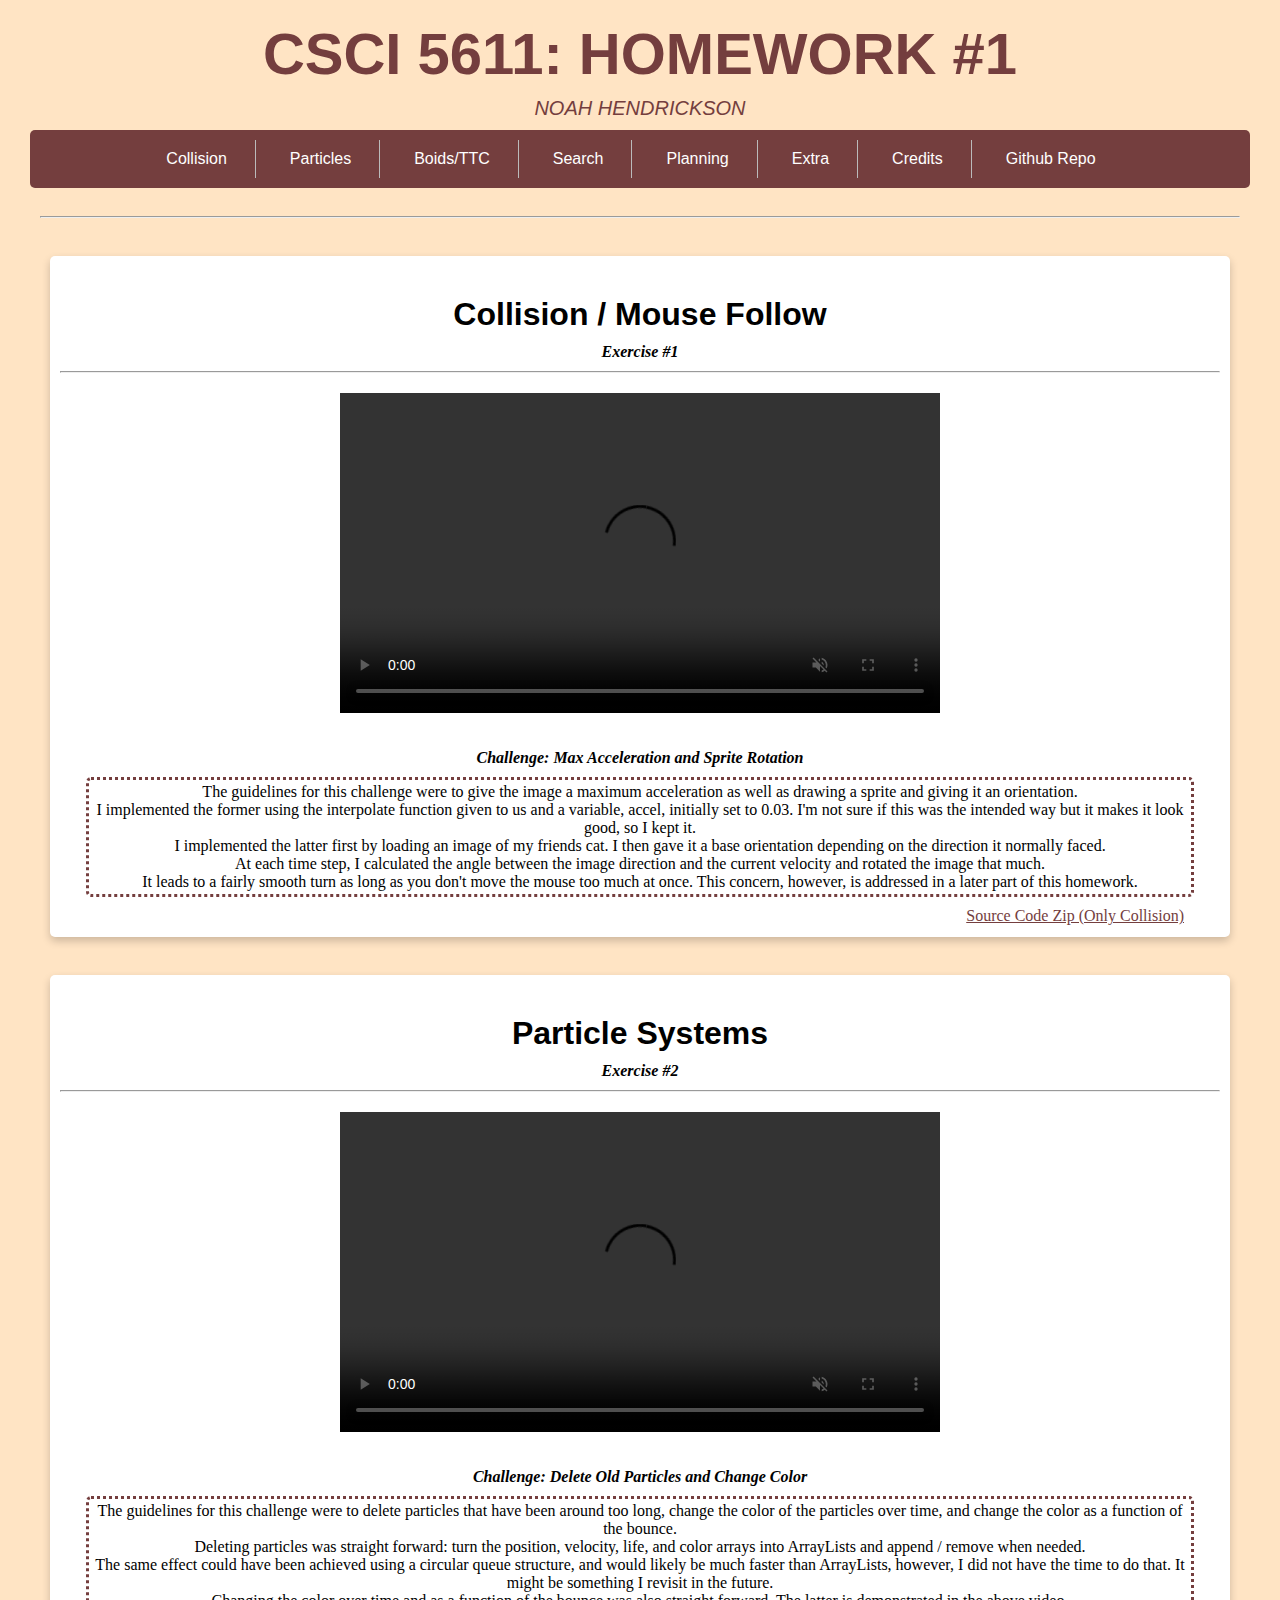
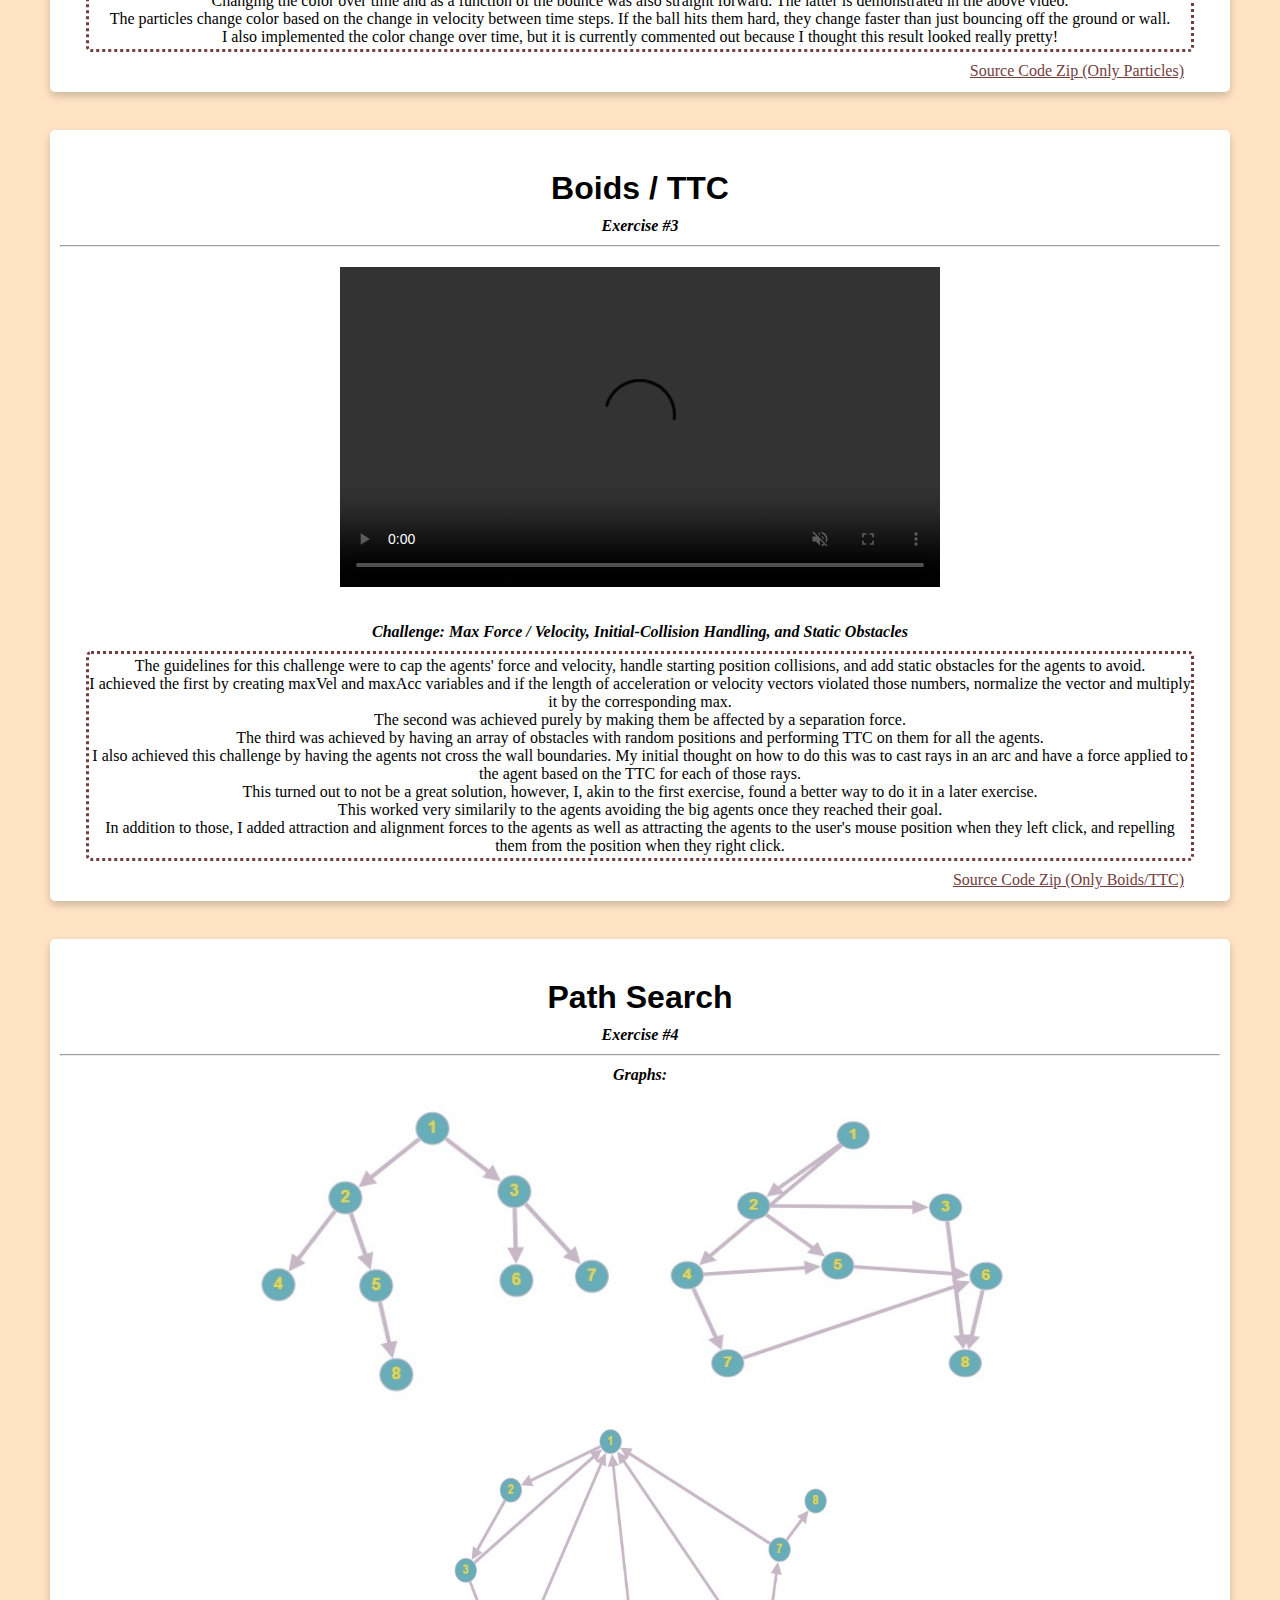
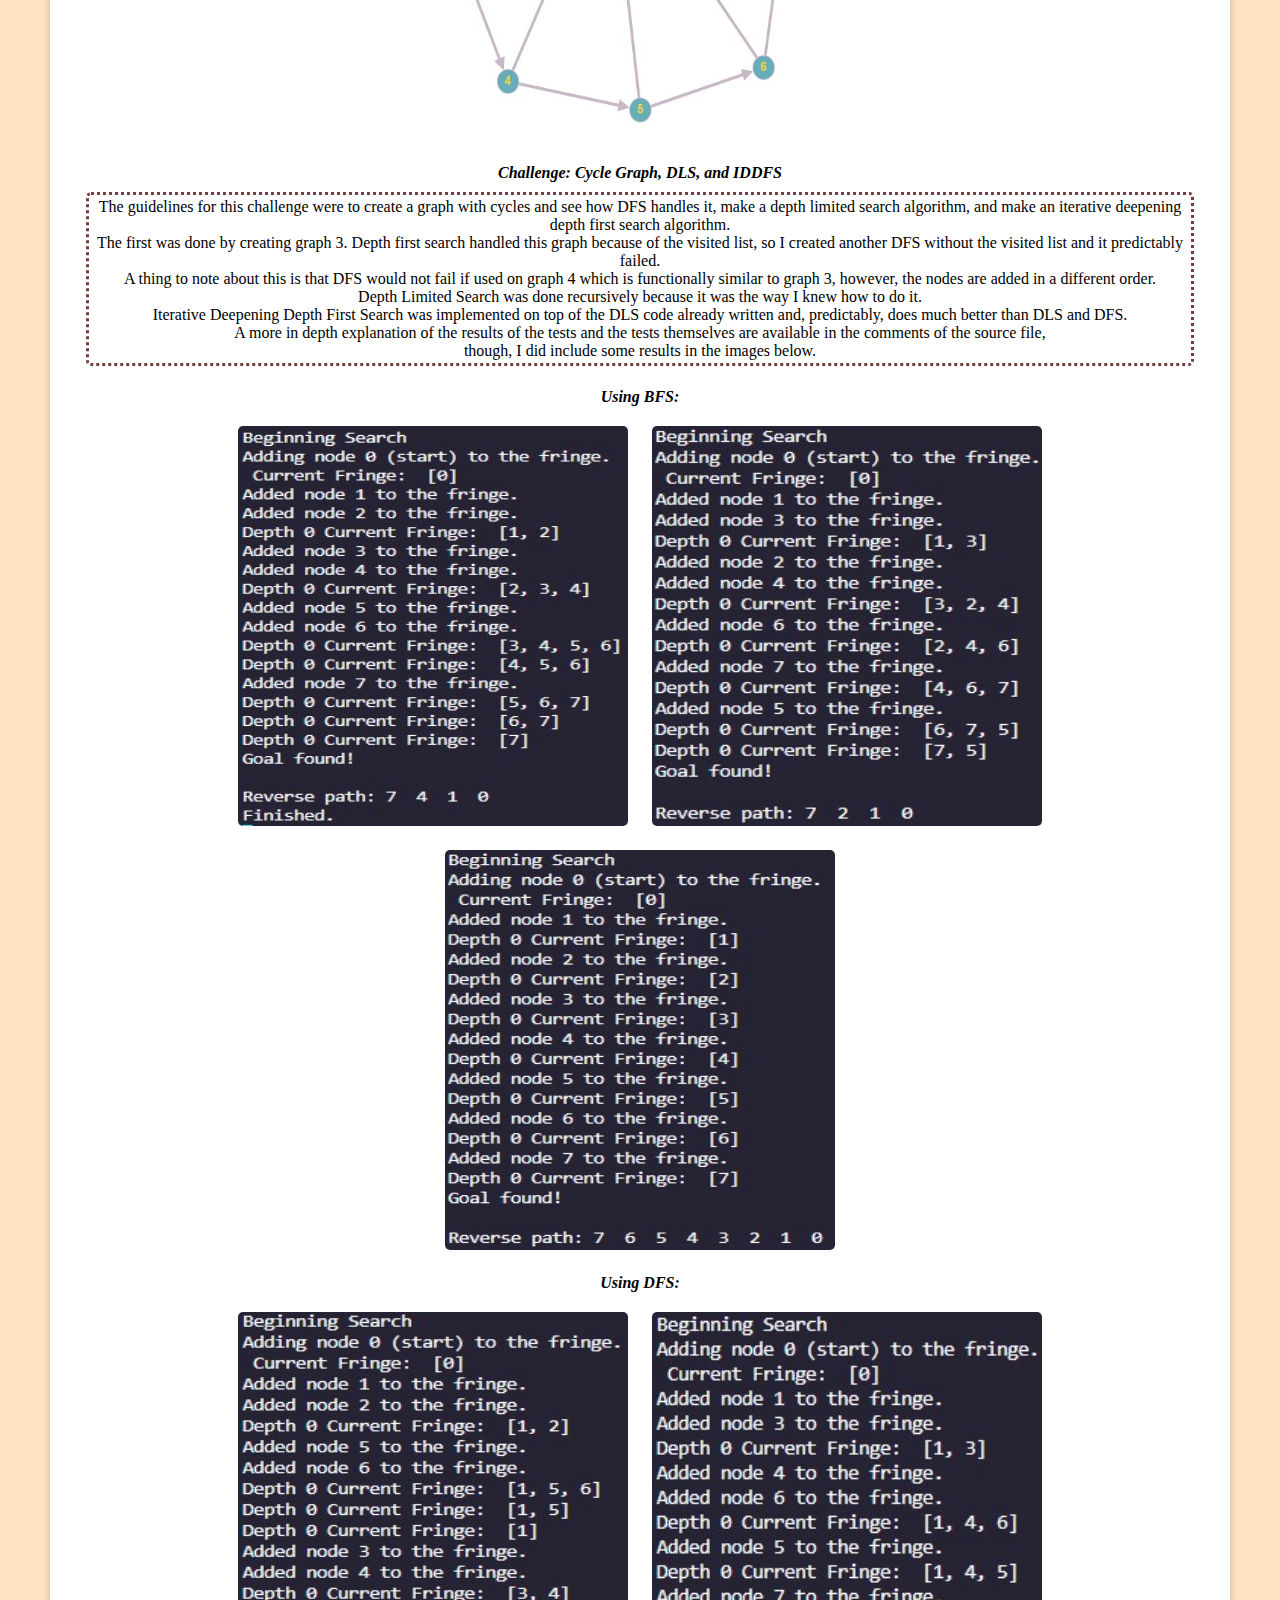
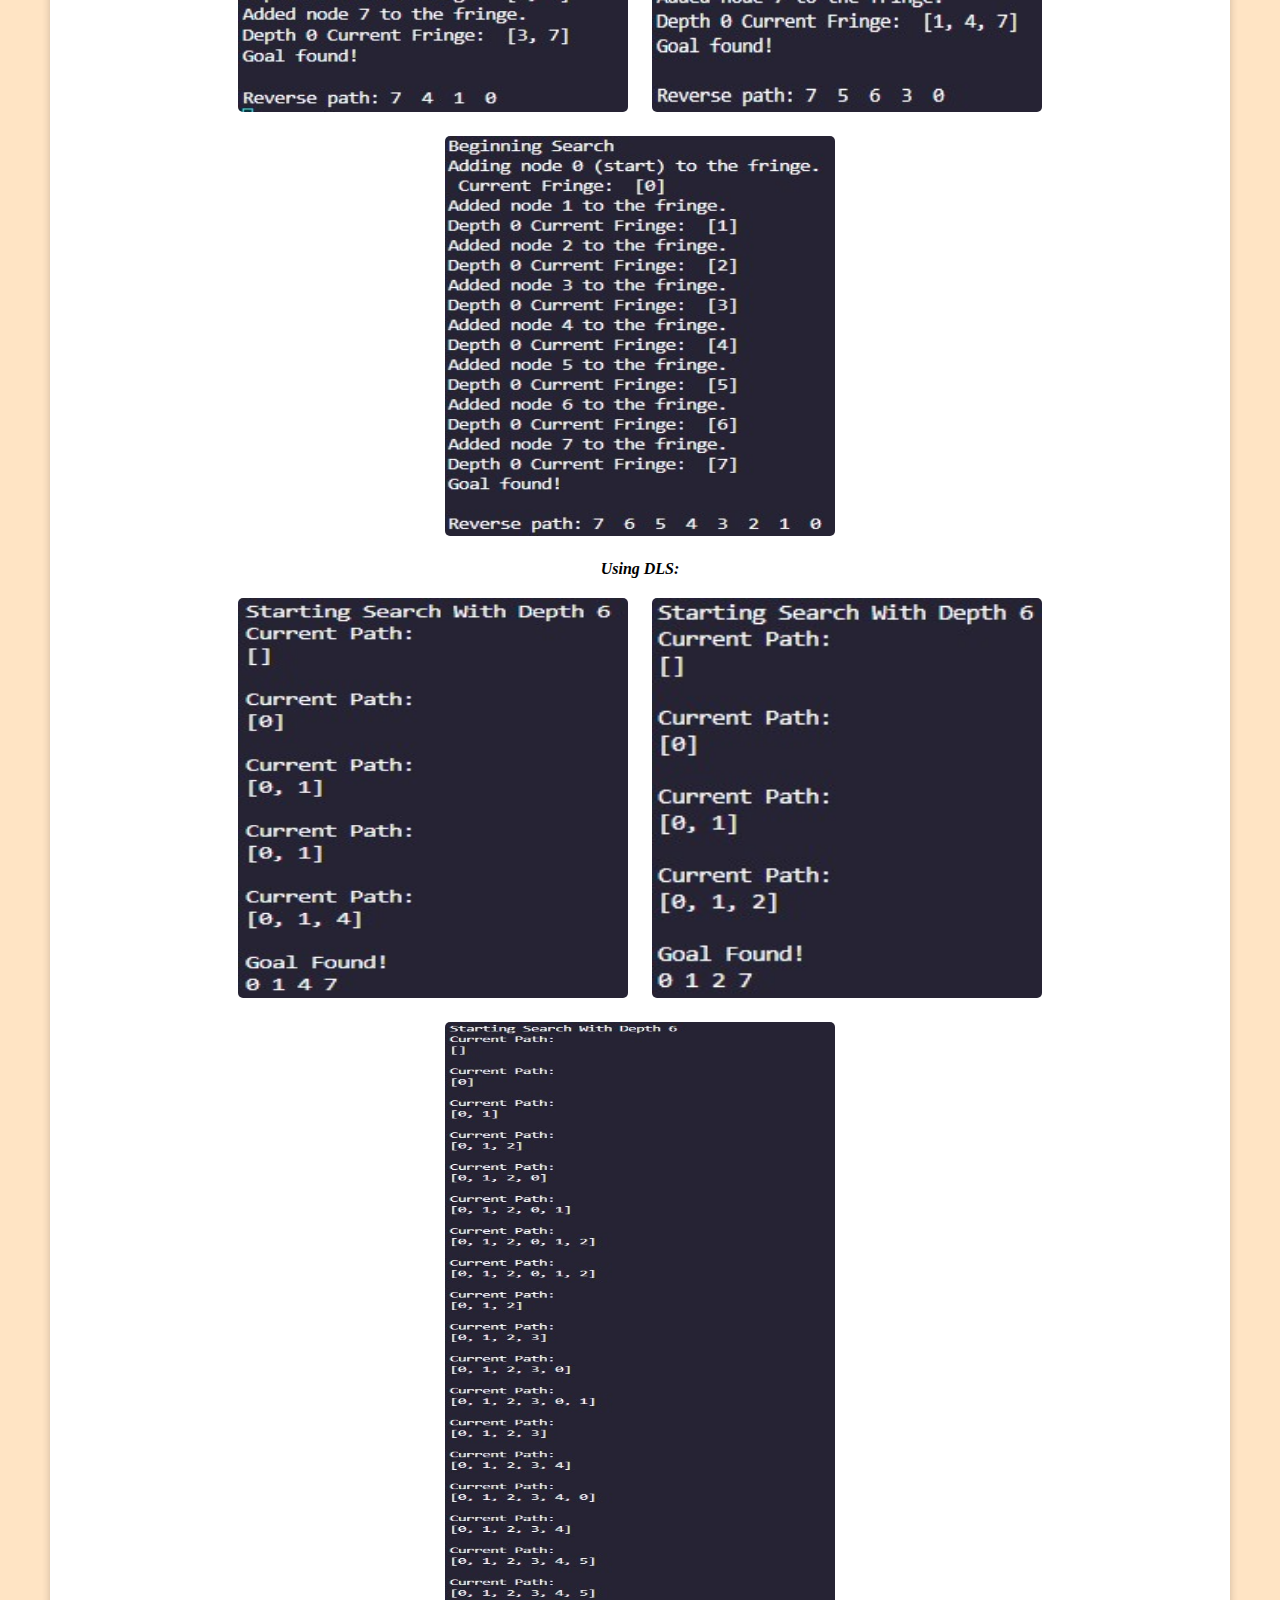
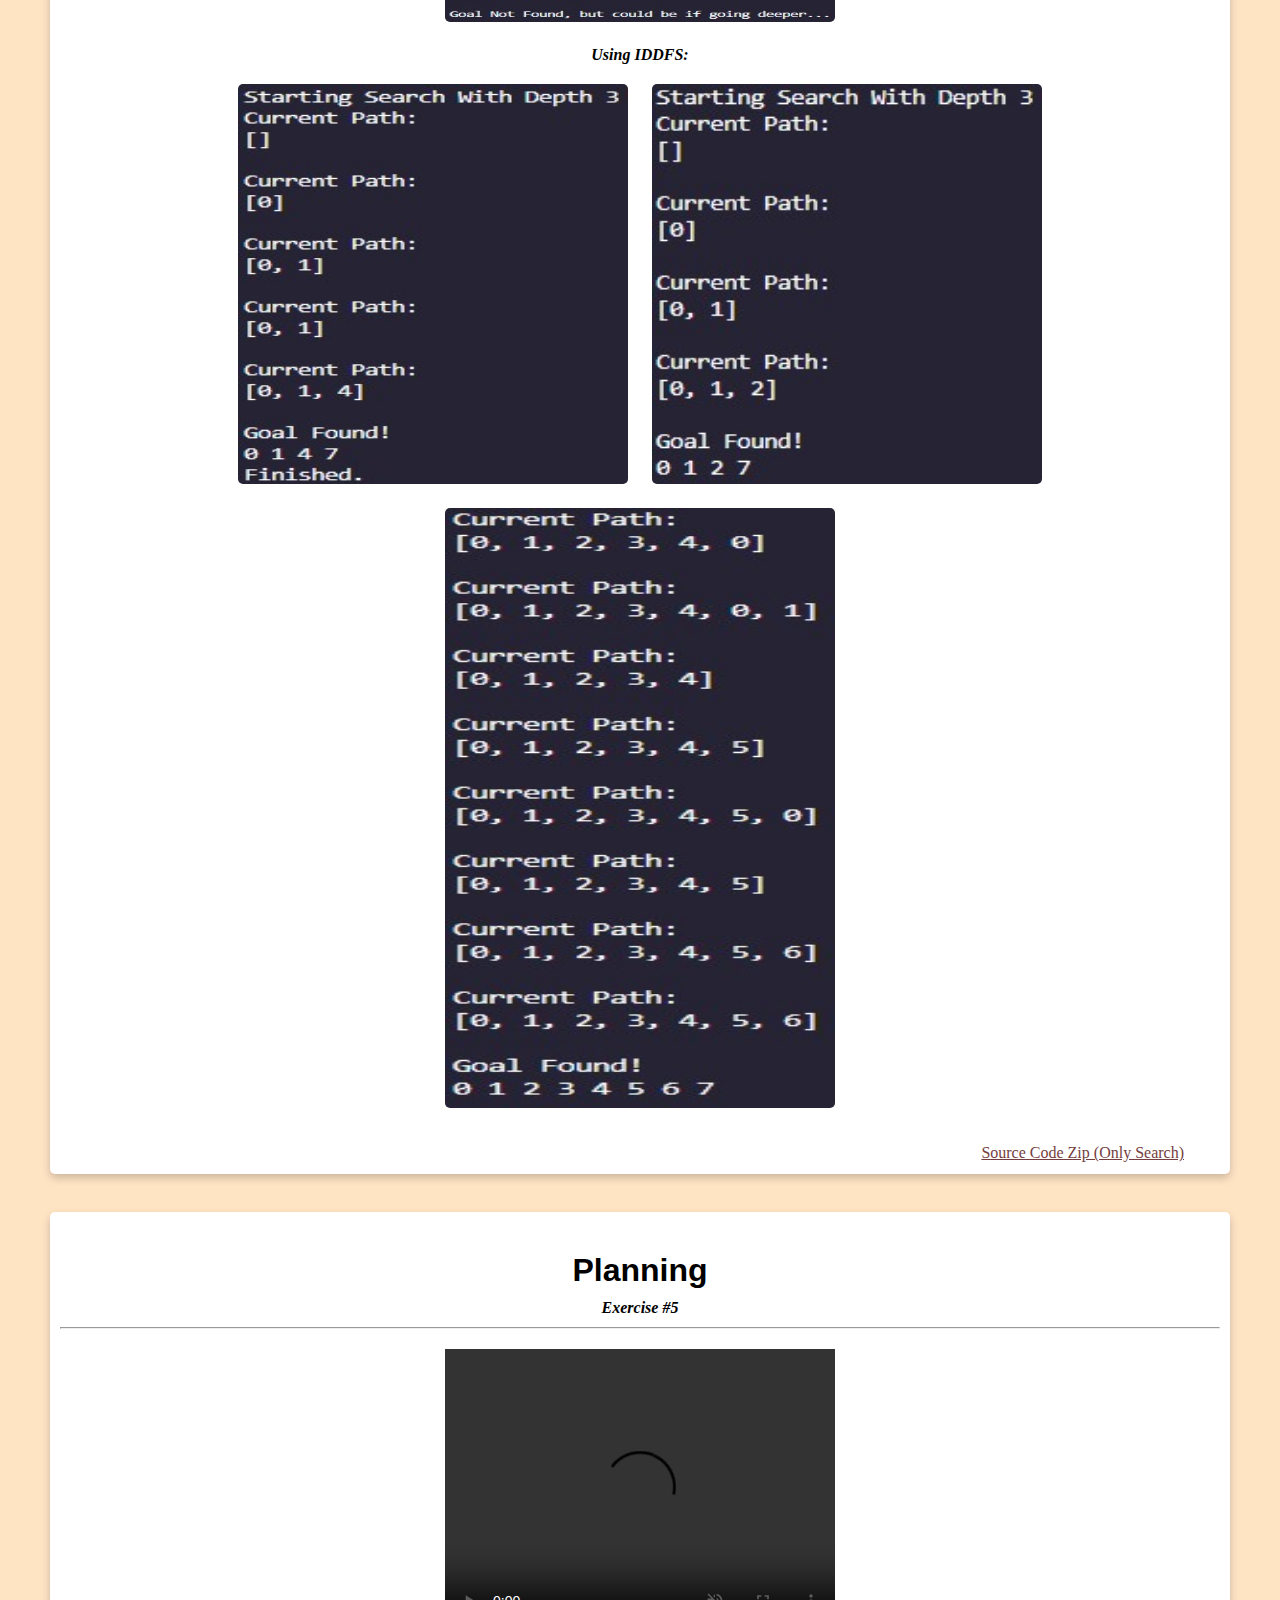
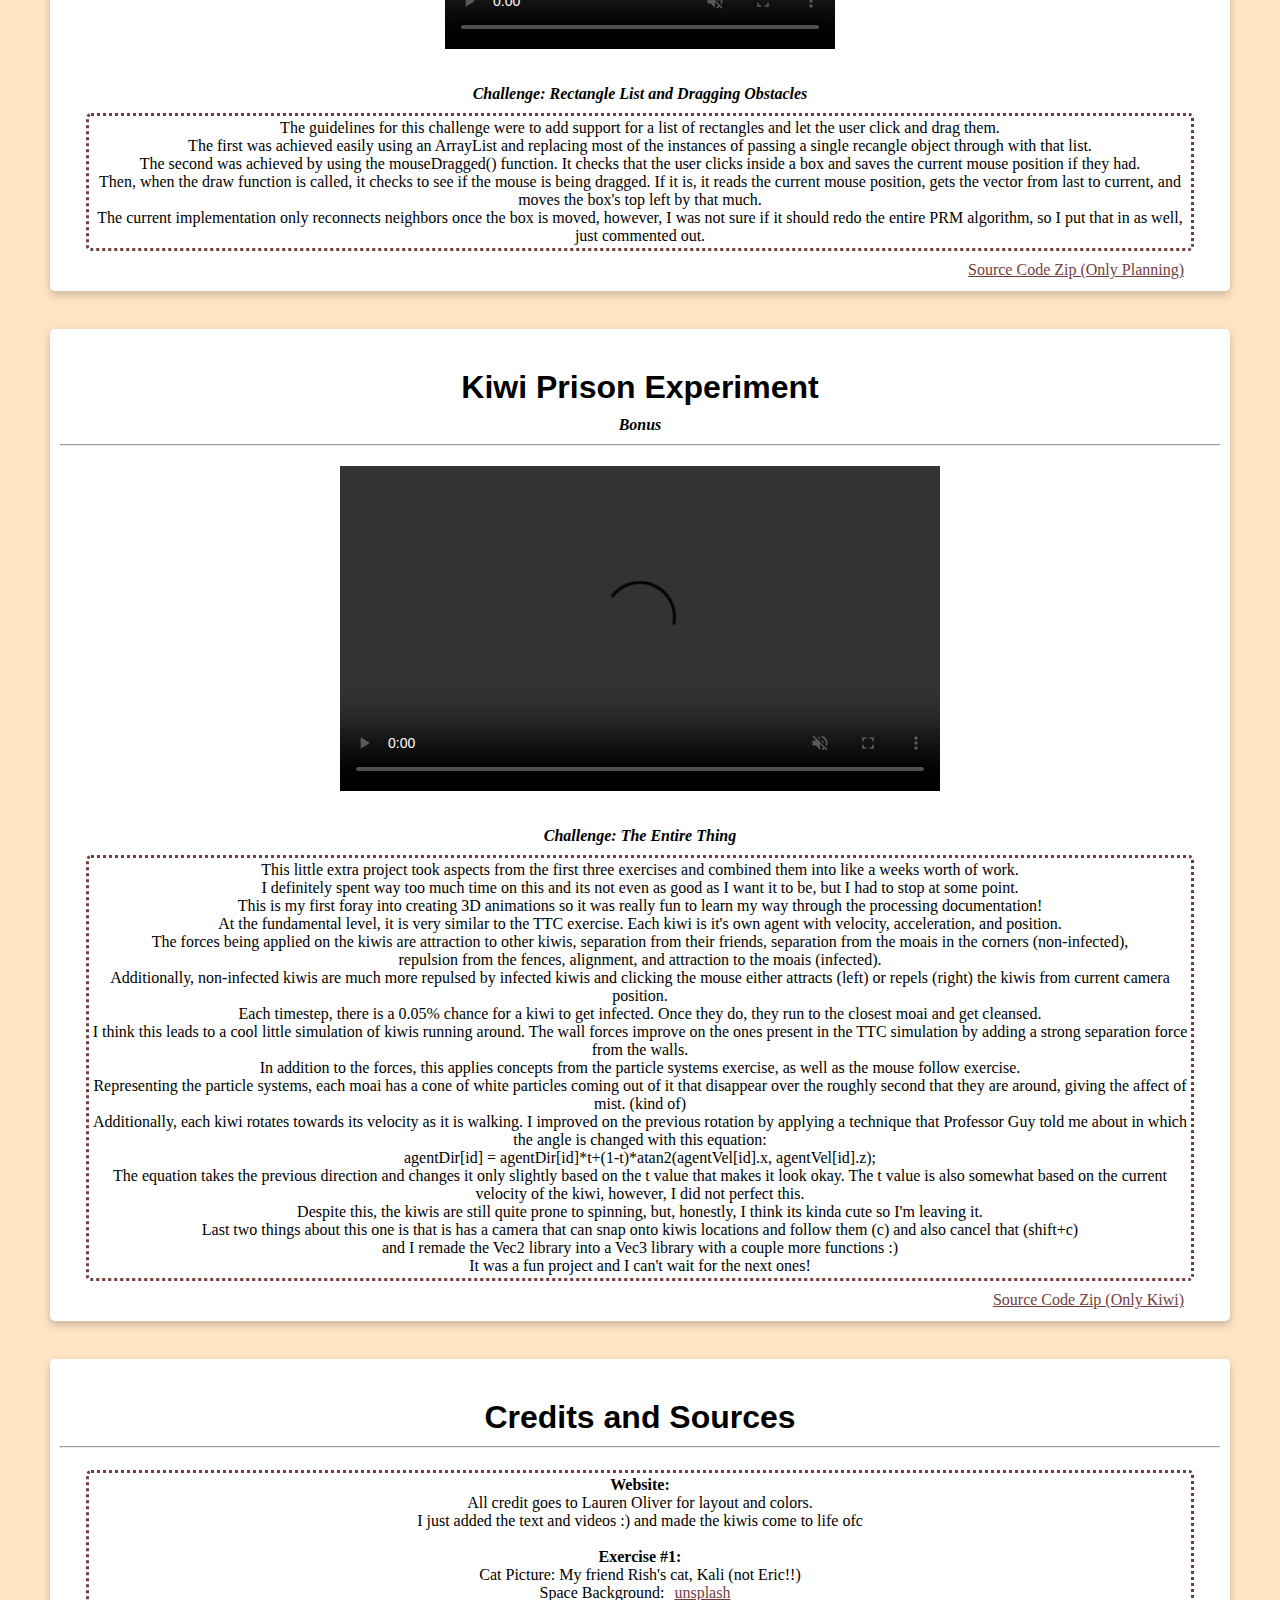
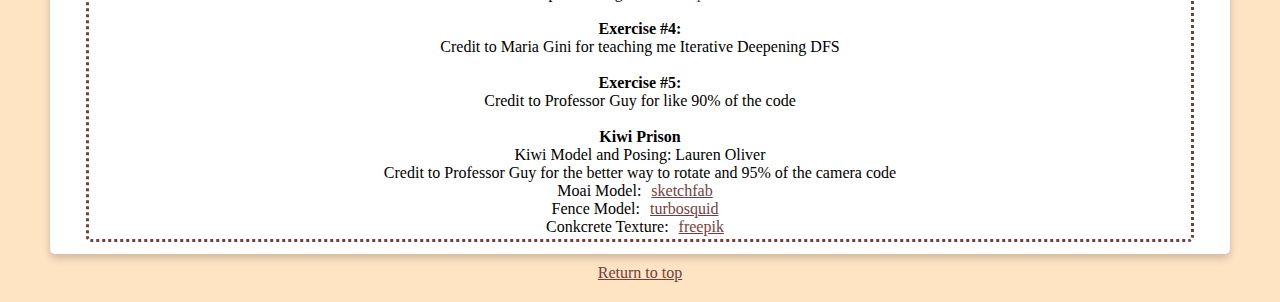
==== commit af2a4210: "comment update????" ====
--- a/index.html
+++ b/index.html
@@ -28,7 +28,7 @@
             <li><a href="#planning1">Planning</a></li>
             <li><a href="#prison1">Extra</a></li>
             <li><a href="#credits1">Credits</a></li>
-            <li><a href="">Github Repo</a></li>
+            <li><a href="https://github.com/Syvven/CSCI5611HW1">Github Repo</a></li>
         </ul>
         <pe id="collision1"></pe>
     
@@ -43,9 +43,19 @@
                 <video controls autoplay loop muted src="data/exercise1.mp4" alt="Cat flying around in space chasing after computer mouse" width="600" height="320"></video>
             
                 <div class="container">
-                    <p>Clogs are a type of footwear made in part or completely from wood. Used worldwide, their forms can vary by culture, but often remained unchanged for centuries within a culture. 
-                    <br>
-                    Traditional clogs remain in use as protective footwear in agriculture and in some factories and mines. Although they are sometimes negatively associated with cheap and folkloric footwear of farmers and the working class, some types are considered fashion wear today.</p>
+                    <h4>Challenge: Max Acceleration and Sprite Rotation</h4>
+                    <p> 
+                        The guidelines for this challenge were to give the image a maximum acceleration 
+                        as well as drawing a sprite and giving it an orientation. <br>
+                        I implemented the former using the interpolate function given to us and a variable, 
+                        accel, initially set to 0.03. I'm not sure if this was the intended way but it makes it look good, so I kept it.<br>
+                        I implemented the latter first by loading an image of my friends cat. I then gave it a base orientation 
+                        depending on the direction it normally faced. <br>
+                        At each time step, I calculated the angle between the image direction and the current velocity and 
+                        rotated the image that much.  <br>
+                        It leads to a fairly smooth turn as long as you don't move the mouse too much at once. This concern, however,
+                        is addressed in a later part of this homework.
+                    </p>
                     <div class="source">
                         <a href="src/collision.zip">Source Code Zip (Only Collision)</a>
                     </div>
@@ -63,7 +73,19 @@
                 <video controls autoplay loop muted src="data/exercise2.mp4" alt="Fountain of particles changing color based on velocity difference between updates and red ball in scene that can move" width="600" height="320"></video>
 
                 <div class="container">
-                    <p>A kalash' or galesh is a traditional footwear of Iran. The Kurdish cotton kalash is particularly famous in Marivan. Unlike most galoshes, the "galesh" are always handwoven and with specific fabrics. It is what people in Persia used to wear before the proliferation of the modern shoe, especially in the provinces of northern Iran. Galesh are still made today, but in the category of handicrafts and cultural produce.</p>
+                    <h4>Challenge: Delete Old Particles and Change Color</h4>
+                    <p>
+                        The guidelines for this challenge were to delete particles that have been around too long,
+                        change the color of the particles over time, and change the color as a function of the bounce. <br>
+                        Deleting particles was straight forward: turn the position, velocity, life, and color arrays into ArrayLists 
+                        and append / remove when needed. <br>
+                        The same effect could have been achieved using a circular queue structure, and would likely be much faster than ArrayLists, however,
+                        I did not have the time to do that. It might be something I revisit in the future. <br>
+                        Changing the color over time and as a function of the bounce was also straight forward. The latter is demonstrated in the above video. <br>
+                        The particles change color based on the change in velocity between time steps. If the ball hits them hard, they change faster
+                        than just bouncing off the ground or wall. <br>
+                        I also implemented the color change over time, but it is currently commented out because I thought this result looked really pretty!
+                    </p>
                     <div class="source">
                         <a href="src/particles.zip">Source Code Zip (Only Particles)</a>
                     </div>
@@ -80,7 +102,24 @@
                 <hr>
                 <video controls autoplay loop muted src="data/exercise3.mp4" alt="Boid simulation" width="600" height="320"></video>
                 <div class="container">
-                    <p>A moccasin is a shoe, made of deerskin or other soft leather,consisting of a sole (made with leather that has not been "worked") and sides made of one piece of leather, stitched together at the top, and sometimes with a vamp (additional panel of leather). The sole is soft and flexible and the upper part often is adorned with embroidery or beading. Though sometimes worn inside, it is chiefly intended for outdoor use. Historically, it is the footwear of many indigenous people of North America; moreover, hunters, traders, and European settlers wore them. Etymologically, the moccasin derives from the Algonquian language Powhatan word makasin (cognate to Massachusett mohkisson / mokussin, Ojibwa makizin, Mi'kmaq mksɨn),and from the Proto-Algonquian word *maxkeseni (shoe).</p>
+                    <h4>Challenge: Max Force / Velocity, Initial-Collision Handling, and Static Obstacles</h4>
+                    <p>
+                        The guidelines for this challenge were to cap the agents' force and velocity, handle starting position
+                        collisions, and add static obstacles for the agents to avoid. <br>
+                        I achieved the first by creating maxVel and maxAcc variables and if the length of acceleration or velocity vectors
+                        violated those numbers, normalize the vector and multiply it by the corresponding max. <br>
+                        The second was achieved purely by making them be affected by a separation force. <br>
+                        The third was achieved by having an array of obstacles with random positions and performing TTC on them for 
+                        all the agents. <br>
+                        I also achieved this challenge by having the agents not cross the wall boundaries. My initial thought on how to do 
+                        this was to cast rays in an arc and have a force applied to the agent based on the TTC for each of those rays. <br>
+                        This turned out to not be a great solution, however, I, akin to the first exercise, found a better way to do it in 
+                        a later exercise. <br>
+                        This worked very similarily to the agents avoiding the big agents once they reached their goal. <br>
+                        In addition to those, I added attraction and alignment forces to the agents as well as attracting the agents
+                        to the user's mouse position when they left click, and repelling them from the position when they right click. <br>
+
+                    </p>
                     <div class="source">
                         <a href="src/boids.zip">Source Code Zip (Only Boids/TTC)</a>
                     </div>
@@ -100,50 +139,42 @@
                 <img src="data/graph2.jpg" alt="graph" width="390" height="300">
                 <img src="data/graph3.jpg" alt="graph" width="390" height="300">
                 <div class="container">
-                    <p>Sindhi Mojari (or simply Mojari) is a type of handcrafted footwear produced in Pakistan. They are traditionally made by artisans mostly using tanned leather. The uppers are made of one piece of leather or textile embroidered and embellished with brass nails, cowry shells, mirrors, bells and ceramic beads. Even the bonding from the upper to the sole is done by cotton thread that is not only eco-friendly but also enmeshes the leather fibers with great strength. Some product range also uses bright and ornate threads.
-                    <br>
-                    As it evolved through the centuries and is being produced by individual artisans, products vary in designs and colours. It encapsules cultural diversity, local ethos and ethnicity.
+                    <h4>Challenge: Cycle Graph, DLS, and IDDFS</h4>
+                    <p>
+                        The guidelines for this challenge were to create a graph with cycles and see how DFS handles it, make a 
+                        depth limited search algorithm, and make an iterative deepening depth first search algorithm. <br>
+                        The first was done by creating graph 3. Depth first search handled this graph because of the visited list,
+                        so I created another DFS without the visited list and it predictably failed. <br> 
+                        A thing to note about this is that DFS would not fail if used on graph 4 which is functionally similar to 
+                        graph 3, however, the nodes are added in a different order. <br>
+                        Depth Limited Search was done recursively because it was the way I knew how to do it. <br>
+                        Iterative Deepening Depth First Search was implemented on top of the DLS code already written and, predictably, 
+                        does much better than DLS and DFS. <br>
+                        A more in depth explanation of the results of the tests and the tests themselves are available in the comments 
+                        of the source file, <br>
+                        though, I did include some results in the images below.
                     </p>
                 </div>
                 <h4>Using BFS:</h4>
                 <img src="data/BFS1.jpg" alt="results" width="390" height="400">
                 <img src="data/BFS2.jpg" alt="results" width="390" height="400">
                 <img src="data/BFS3.jpg" alt="results" width="390" height="400">
-                <div class="container">
-                    <p>Sindhi Mojari (or simply Mojari) is a type of handcrafted footwear produced in Pakistan. They are traditionally made by artisans mostly using tanned leather. The uppers are made of one piece of leather or textile embroidered and embellished with brass nails, cowry shells, mirrors, bells and ceramic beads. Even the bonding from the upper to the sole is done by cotton thread that is not only eco-friendly but also enmeshes the leather fibers with great strength. Some product range also uses bright and ornate threads.
-                    <br>
-                    As it evolved through the centuries and is being produced by individual artisans, products vary in designs and colours. It encapsules cultural diversity, local ethos and ethnicity.
-                    </p>
-                </div>
+                
                 <h4>Using DFS:</h4>
                 <img src="data/DFS1.jpg" alt="results" width="390" height="400">
                 <img src="data/DFS2.jpg" alt="results" width="390" height="400">
                 <img src="data/DFS3.jpg" alt="results" width="390" height="400">
-                <div class="container">
-                    <p>Sindhi Mojari (or simply Mojari) is a type of handcrafted footwear produced in Pakistan. They are traditionally made by artisans mostly using tanned leather. The uppers are made of one piece of leather or textile embroidered and embellished with brass nails, cowry shells, mirrors, bells and ceramic beads. Even the bonding from the upper to the sole is done by cotton thread that is not only eco-friendly but also enmeshes the leather fibers with great strength. Some product range also uses bright and ornate threads.
-                    <br>
-                    As it evolved through the centuries and is being produced by individual artisans, products vary in designs and colours. It encapsules cultural diversity, local ethos and ethnicity.
-                    </p>
-                </div>
+                
                 <h4>Using DLS:</h4>
                 <img src="data/DLS1.jpg" alt="results" width="390" height="400">
                 <img src="data/DLS2.jpg" alt="results" width="390" height="400">
                 <img src="data/DLS3.jpg" alt="results" width="390" height="600">
-                <div class="container">
-                    <p>Sindhi Mojari (or simply Mojari) is a type of handcrafted footwear produced in Pakistan. They are traditionally made by artisans mostly using tanned leather. The uppers are made of one piece of leather or textile embroidered and embellished with brass nails, cowry shells, mirrors, bells and ceramic beads. Even the bonding from the upper to the sole is done by cotton thread that is not only eco-friendly but also enmeshes the leather fibers with great strength. Some product range also uses bright and ornate threads.
-                    <br>
-                    As it evolved through the centuries and is being produced by individual artisans, products vary in designs and colours. It encapsules cultural diversity, local ethos and ethnicity.
-                    </p>
-                </div>
+                
                 <h4>Using IDDFS:</h4>
                 <img src="data/ID1.jpg" alt="results" width="390" height="400">
                 <img src="data/ID2.jpg" alt="results" width="390" height="400">
                 <img src="data/ID3.jpg" alt="results" width="390" height="600">
                 <div class="container">
-                    <p>Sindhi Mojari (or simply Mojari) is a type of handcrafted footwear produced in Pakistan. They are traditionally made by artisans mostly using tanned leather. The uppers are made of one piece of leather or textile embroidered and embellished with brass nails, cowry shells, mirrors, bells and ceramic beads. Even the bonding from the upper to the sole is done by cotton thread that is not only eco-friendly but also enmeshes the leather fibers with great strength. Some product range also uses bright and ornate threads.
-                    <br>
-                    As it evolved through the centuries and is being produced by individual artisans, products vary in designs and colours. It encapsules cultural diversity, local ethos and ethnicity.
-                    </p>
                     <div class="source">
                         <a href="src/dfs.zip">Source Code Zip (Only Search)</a>
                     </div>
@@ -160,13 +191,17 @@
                 <hr>
                 <video controls autoplay loop muted src="data/exercise5.mp4" alt="A pair of sneakers" width="390" height="300"></video>
                 <div class="container">
-                    <p>
-                    Sneakers (also called trainers, athletic shoes, tennis shoes, gym shoes, kicks, sport shoes, flats, running shoes, or runners) are shoes primarily designed for sports or other forms of physical exercise, but which are now also widely used for everyday casual wear.
-                    <br>
-                    Since their popularization by companies such as Converse, Nike and Spalding in the mid 20th century, they have become attire, with variety growing in many global markets exponentially. Like other parts of the global clothing industry, manufacture of shoes is heavily concentrated in Asia with nine in ten shoes produced in that region.
-                    <br>
-                    Contemporary sneakers are largely made from synthetic materials, and the materials and manufacturing process produce, on average, about 14 kg (31 lb) of CO2 emissions. Some companies are trying to substitute more sustainable materials in their manufacture. About 90% of shoes end up in landfills at end of life.
-                </p>
+                    <h4>Challenge: Rectangle List and Dragging Obstacles</h4>
+                    <p>
+                        The guidelines for this challenge were to add support for a list of rectangles and let the user click and drag them. <br>
+                        The first was achieved easily using an ArrayList and replacing most of the instances of passing a single recangle object through
+                        with that list. <br>
+                        The second was achieved by using the mouseDragged() function. It checks that the user clicks inside a box and saves the current mouse position if they had. <br>
+                        Then, when the draw function is called, it checks to see if the mouse is being dragged. If it is, it reads the current mouse position, gets the vector from 
+                        last to current, and moves the box's top left by that much. <br>
+                        The current implementation only reconnects neighbors once the box is moved, however, I was not sure if it should redo the entire PRM algorithm, 
+                        so I put that in as well, just commented out.
+                    </p>
                     <div class="source">
                         <a href="src/prm.zip">Source Code Zip (Only Planning)</a>
                     </div>
@@ -183,9 +218,30 @@
                 <hr>
                 <video controls autoplay loop muted src="data/kiwers.mp4" alt="kiwis everywhere" width="600" height="325"></video>
                 <div class="container">
-                    <p>Zori, also rendered as zōri, are thonged Japanese sandals made of rice straw, cloth, lacquered wood, leather, rubber, or—most commonly and informally—synthetic materials. They are a slip-on descendant of the tied-on waraji sandal.
-                    <br>
-                    Similar in form, modern flip-flops became popular in the United States, Australia and New Zealand when soldiers returning from World War II brought Japanese zori with them.</p>
+                    <h4>Challenge: The Entire Thing</h4>
+                    <p>
+                        This little extra project took aspects from the first three exercises and combined them into like a weeks worth of work. <br>
+                        I definitely spent way too much time on this and its not even as good as I want it to be, but I had to stop at some point. <br>
+                        This is my first foray into creating 3D animations so it was really fun to learn my way through the processing documentation! <br>
+                        At the fundamental level, it is very similar to the TTC exercise. Each kiwi is it's own agent with velocity, acceleration, and position. <br>
+                        The forces being applied on the kiwis are attraction to other kiwis, separation from their friends, separation from the moais in the corners (non-infected), <br>
+                        repulsion from the fences, alignment, and attraction to the moais (infected). <br>
+                        Additionally, non-infected kiwis are much more repulsed by infected kiwis and clicking the mouse either attracts (left) or repels (right) the kiwis from current camera position. <br>
+                        Each timestep, there is a 0.05% chance for a kiwi to get infected. Once they do, they run to the closest moai and get cleansed. <br>
+                        I think this leads to a cool little simulation of kiwis running around. The wall forces improve on the ones present in the TTC simulation by adding a strong 
+                        separation force from the walls. <br>
+                        In addition to the forces, this applies concepts from the particle systems exercise, as well as the mouse follow exercise. <br>
+                        Representing the particle systems, each moai has a cone of white particles coming out of it that disappear over the roughly second that 
+                        they are around, giving the affect of mist. (kind of) <br>
+                        Additionally, each kiwi rotates towards its velocity as it is walking. I improved on the previous rotation by applying a technique that Professor Guy told
+                        me about in which the angle is changed with this equation: <br> agentDir[id] = agentDir[id]*t+(1-t)*atan2(agentVel[id].x, agentVel[id].z); <br>
+                        The equation takes the previous direction and changes it only slightly based on the t value that makes it look okay. The t value is also somewhat based on
+                        the current velocity of the kiwi, however, I did not perfect this. <br>
+                        Despite this, the kiwis are still quite prone to spinning, but, honestly, I think its kinda cute so I'm leaving it. <br>
+                        Last two things about this one is that is has a camera that can snap onto kiwis locations and follow them (c) and also cancel that (shift+c) <br>
+                        and I remade the Vec2 library into a Vec3 library with a couple more functions :) <br>
+                        It was a fun project and I can't wait for the next ones!
+                    </p>
                     <div class="source">
                         <a href="src/kiwers.zip">Source Code Zip (Only Kiwi)</a>
                     </div>
@@ -203,7 +259,7 @@
                     <p>
                         <b>Website:</b> <br>
                         All credit goes to Lauren Oliver for layout and colors. <br>
-                        I just added the text and vides :) <br>
+                        I just added the text and videos :) and made the kiwis come to life ofc<br>
                         <br>
                         <b>Exercise #1:</b> <br>
                         Cat Picture: My friend Rish's cat, Kali (not Eric!!) <br>
@@ -216,7 +272,8 @@
                         Credit to Professor Guy for like 90% of the code
                         <br><br>
                         <b>Kiwi Prison</b> <br>
-                        Kiwi Model: Lauren Oliver <br>
+                        Kiwi Model and Posing: Lauren Oliver <br>
+                        Credit to Professor Guy for the better way to rotate and 95% of the camera code <br>
                         Moai Model:<a href="https://sketchfab.com/3d-models/low-poly-moai-a6613687895d4eb0a778242083ebb824">sketchfab</a> <br>
                         Fence Model:<a href="https://www.turbosquid.com/3d-models/3d-metal-fence-1393026">turbosquid</a> <br>
                         Conkcrete Texture:<a href="https://img.freepik.com/free-photo/blank-concrete-white-wall-texture-background_1017-15560.jpg?w=2000">freepik</a> <br>
@@ -227,9 +284,9 @@
     </section>
     <script src="src/script.js"></script>
 </body>
-<!--AAAAAAAAAAAAAAAAAAAAAAAAAAAAAAAAAAAAAAAAAAAAAAAAAAAAAAAAAAAAAAAA-->
 
 <footer>
     <a href="#top">Return to top</a>
 </footer>
+
 </html>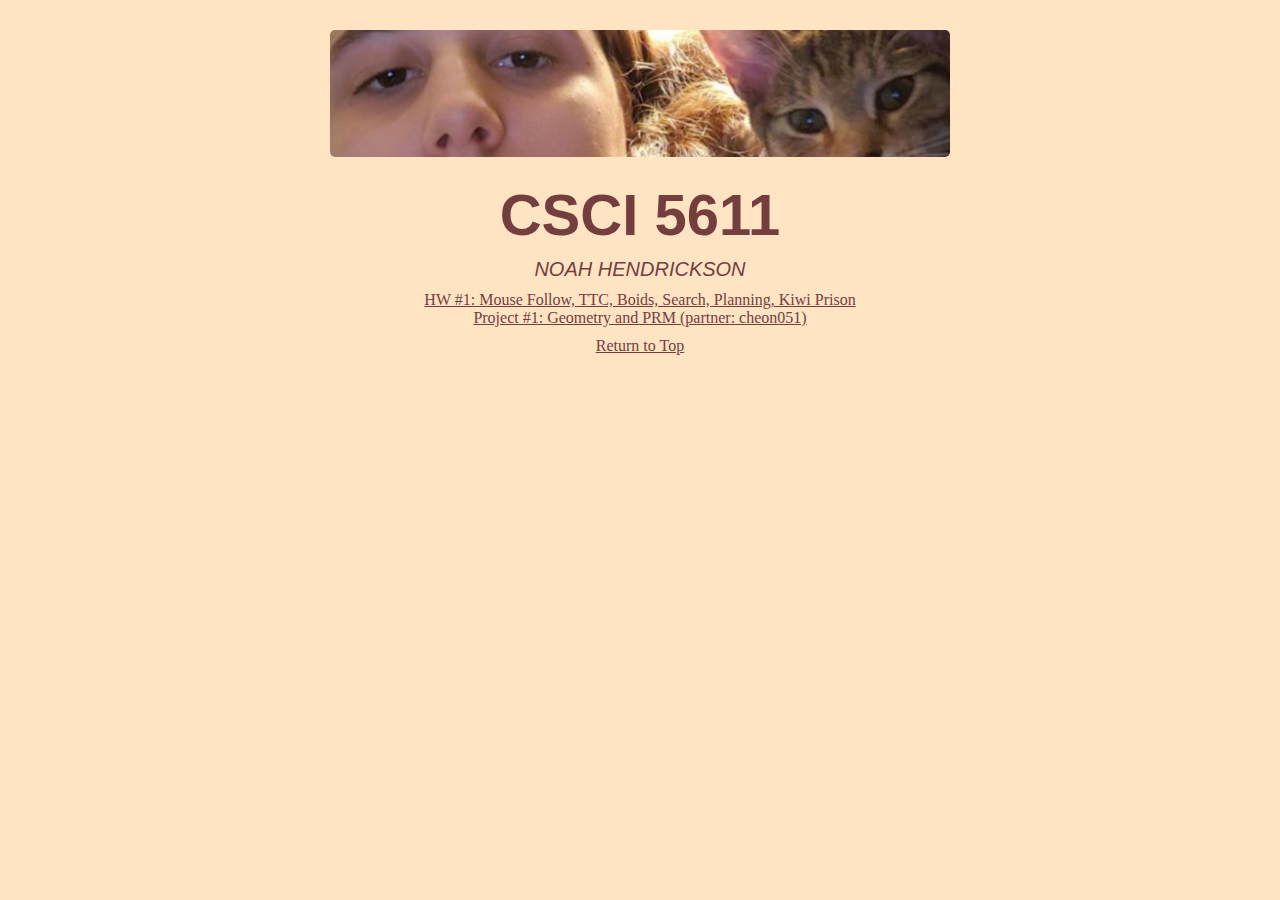
==== commit 86d2a15b: "placeholder update for home" ====
--- a/index.html
+++ b/index.html
@@ -12,281 +12,23 @@
 
 <!-- Kiwi Image Src: https://www.pngitem.com/middle/JhJiRw_kiwi-bird-png-transparent-image-kiwi-bird-png/ -->
 
+<image src="data/staring.png" width="50%" height="50%"></image>
+
 <header>
-    <h1 id="#top">CSCI 5611: HomeWork #1</h1>
+    <h1 id="#top">CSCI 5611</h1>
     <h12 id="#top2">Noah Hendrickson</h12>
 </header>
 
 <!--AAAAAAAAAAAAAAAAAAAAAAAAAAAAAAAAAAAAAAAAAAAAAAAAAAAAAAAAAAAAAAAA-->
 <body id="bod">
-    <section>
-        <ul id="nav">
-            <li><a href="#collision1">Collision</a></li>
-            <li><a href="#particleSystems1">Particles</a></li>
-            <li><a href="#boids1">Boids/TTC</a></li>
-            <li><a href="#search1">Search</a></li>
-            <li><a href="#planning1">Planning</a></li>
-            <li><a href="#prison1">Extra</a></li>
-            <li><a href="#credits1">Credits</a></li>
-            <li><a href="https://github.com/Syvven/CSCI5611HW1">Github Repo</a></li>
-        </ul>
-        <pe id="collision1"></pe>
+    <a href="html/hw1.html">HW #1: Mouse Follow, TTC, Boids, Search, Planning, Kiwi Prison</a>
+    <br>
+    <a href="html/project1.html">Project #1: Geometry and PRM (partner: cheon051) </a>
+    <br>
     
-        <hr> &nbsp;
-        
-        <!-- InClass Exercies #1 -->
-        <article>
-            <div class="card">
-                <h3 id="collision">Collision / Mouse Follow</h3>
-                <h4>Exercise #1</h4> 
-                <hr>
-                <video controls autoplay loop muted src="data/exercise1.mp4" alt="Cat flying around in space chasing after computer mouse" width="600" height="320"></video>
-            
-                <div class="container">
-                    <h4>Challenge: Max Acceleration and Sprite Rotation</h4>
-                    <p> 
-                        The guidelines for this challenge were to give the image a maximum acceleration 
-                        as well as drawing a sprite and giving it an orientation. <br>
-                        I implemented the former using the interpolate function given to us and a variable, 
-                        accel, initially set to 0.03. I'm not sure if this was the intended way but it makes it look good, so I kept it.<br>
-                        I implemented the latter first by loading an image of my friends cat. I then gave it a base orientation 
-                        depending on the direction it normally faced. <br>
-                        At each time step, I calculated the angle between the image direction and the current velocity and 
-                        rotated the image that much.  <br>
-                        It leads to a fairly smooth turn as long as you don't move the mouse too much at once. This concern, however,
-                        is addressed in a later part of this homework.
-                    </p>
-                    <div class="source">
-                        <a href="src/collision.zip">Source Code Zip (Only Collision)</a>
-                    </div>
-                </div>
-            </div>
-            <pe id="particleSystems1"></pe>
-        </article>
-
-        <!-- InClass Exercies #2 -->
-        <article>
-            <div class="card">
-                <h3 id="particleSystems">Particle Systems</h3>
-                <h4>Exercise #2</h4>
-                <hr>
-                <video controls autoplay loop muted src="data/exercise2.mp4" alt="Fountain of particles changing color based on velocity difference between updates and red ball in scene that can move" width="600" height="320"></video>
-
-                <div class="container">
-                    <h4>Challenge: Delete Old Particles and Change Color</h4>
-                    <p>
-                        The guidelines for this challenge were to delete particles that have been around too long,
-                        change the color of the particles over time, and change the color as a function of the bounce. <br>
-                        Deleting particles was straight forward: turn the position, velocity, life, and color arrays into ArrayLists 
-                        and append / remove when needed. <br>
-                        The same effect could have been achieved using a circular queue structure, and would likely be much faster than ArrayLists, however,
-                        I did not have the time to do that. It might be something I revisit in the future. <br>
-                        Changing the color over time and as a function of the bounce was also straight forward. The latter is demonstrated in the above video. <br>
-                        The particles change color based on the change in velocity between time steps. If the ball hits them hard, they change faster
-                        than just bouncing off the ground or wall. <br>
-                        I also implemented the color change over time, but it is currently commented out because I thought this result looked really pretty!
-                    </p>
-                    <div class="source">
-                        <a href="src/particles.zip">Source Code Zip (Only Particles)</a>
-                    </div>
-                </div>
-            </div>
-            <pe id="boids1"></pe>
-        </article>
-        
-        <!-- InClass Exercies #3 -->
-        <article>
-            <div class="card">
-                <h3 id="boids">Boids / TTC</h3>
-                <h4>Exercise #3</h4>
-                <hr>
-                <video controls autoplay loop muted src="data/exercise3.mp4" alt="Boid simulation" width="600" height="320"></video>
-                <div class="container">
-                    <h4>Challenge: Max Force / Velocity, Initial-Collision Handling, and Static Obstacles</h4>
-                    <p>
-                        The guidelines for this challenge were to cap the agents' force and velocity, handle starting position
-                        collisions, and add static obstacles for the agents to avoid. <br>
-                        I achieved the first by creating maxVel and maxAcc variables and if the length of acceleration or velocity vectors
-                        violated those numbers, normalize the vector and multiply it by the corresponding max. <br>
-                        The second was achieved purely by making them be affected by a separation force. <br>
-                        The third was achieved by having an array of obstacles with random positions and performing TTC on them for 
-                        all the agents. <br>
-                        I also achieved this challenge by having the agents not cross the wall boundaries. My initial thought on how to do 
-                        this was to cast rays in an arc and have a force applied to the agent based on the TTC for each of those rays. <br>
-                        This turned out to not be a great solution, however, I, akin to the first exercise, found a better way to do it in 
-                        a later exercise. <br>
-                        This worked very similarily to the agents avoiding the big agents once they reached their goal. <br>
-                        In addition to those, I added attraction and alignment forces to the agents as well as attracting the agents
-                        to the user's mouse position when they left click, and repelling them from the position when they right click. <br>
-
-                    </p>
-                    <div class="source">
-                        <a href="src/boids.zip">Source Code Zip (Only Boids/TTC)</a>
-                    </div>
-                </div>
-            </div>
-            <pe id="search1"></pe>
-        </article>
-
-        <!-- InClass Exercies #4 -->
-        <article>
-            <div class="card">
-                <h3 id="search">Path Search</h3>
-                <h4>Exercise #4</h4>
-                <hr>
-                <h4>Graphs:</h4>
-                <img src="data/graph1.jpg" alt="graph" width="390" height="300">
-                <img src="data/graph2.jpg" alt="graph" width="390" height="300">
-                <img src="data/graph3.jpg" alt="graph" width="390" height="300">
-                <div class="container">
-                    <h4>Challenge: Cycle Graph, DLS, and IDDFS</h4>
-                    <p>
-                        The guidelines for this challenge were to create a graph with cycles and see how DFS handles it, make a 
-                        depth limited search algorithm, and make an iterative deepening depth first search algorithm. <br>
-                        The first was done by creating graph 3. Depth first search handled this graph because of the visited list,
-                        so I created another DFS without the visited list and it predictably failed. <br> 
-                        A thing to note about this is that DFS would not fail if used on graph 4 which is functionally similar to 
-                        graph 3, however, the nodes are added in a different order. <br>
-                        Depth Limited Search was done recursively because it was the way I knew how to do it. <br>
-                        Iterative Deepening Depth First Search was implemented on top of the DLS code already written and, predictably, 
-                        does much better than DLS and DFS. <br>
-                        A more in depth explanation of the results of the tests and the tests themselves are available in the comments 
-                        of the source file, <br>
-                        though, I did include some results in the images below.
-                    </p>
-                </div>
-                <h4>Using BFS:</h4>
-                <img src="data/BFS1.jpg" alt="results" width="390" height="400">
-                <img src="data/BFS2.jpg" alt="results" width="390" height="400">
-                <img src="data/BFS3.jpg" alt="results" width="390" height="400">
-                
-                <h4>Using DFS:</h4>
-                <img src="data/DFS1.jpg" alt="results" width="390" height="400">
-                <img src="data/DFS2.jpg" alt="results" width="390" height="400">
-                <img src="data/DFS3.jpg" alt="results" width="390" height="400">
-                
-                <h4>Using DLS:</h4>
-                <img src="data/DLS1.jpg" alt="results" width="390" height="400">
-                <img src="data/DLS2.jpg" alt="results" width="390" height="400">
-                <img src="data/DLS3.jpg" alt="results" width="390" height="600">
-                
-                <h4>Using IDDFS:</h4>
-                <img src="data/ID1.jpg" alt="results" width="390" height="400">
-                <img src="data/ID2.jpg" alt="results" width="390" height="400">
-                <img src="data/ID3.jpg" alt="results" width="390" height="600">
-                <div class="container">
-                    <div class="source">
-                        <a href="src/dfs.zip">Source Code Zip (Only Search)</a>
-                    </div>
-                </div>
-            </div>
-            <pe id="planning1"></pe>
-        </article>
-
-        <!-- InClass Exercies #5 -->
-        <article>
-            <div class="card">
-                <h3 id="planning">Planning</h3>
-                <h4>Exercise #5</h4>
-                <hr>
-                <video controls autoplay loop muted src="data/exercise5.mp4" alt="A pair of sneakers" width="390" height="300"></video>
-                <div class="container">
-                    <h4>Challenge: Rectangle List and Dragging Obstacles</h4>
-                    <p>
-                        The guidelines for this challenge were to add support for a list of rectangles and let the user click and drag them. <br>
-                        The first was achieved easily using an ArrayList and replacing most of the instances of passing a single recangle object through
-                        with that list. <br>
-                        The second was achieved by using the mouseDragged() function. It checks that the user clicks inside a box and saves the current mouse position if they had. <br>
-                        Then, when the draw function is called, it checks to see if the mouse is being dragged. If it is, it reads the current mouse position, gets the vector from 
-                        last to current, and moves the box's top left by that much. <br>
-                        The current implementation only reconnects neighbors once the box is moved, however, I was not sure if it should redo the entire PRM algorithm, 
-                        so I put that in as well, just commented out.
-                    </p>
-                    <div class="source">
-                        <a href="src/prm.zip">Source Code Zip (Only Planning)</a>
-                    </div>
-                </div>
-            </div>
-            <pe id="prison1"></pe>
-        </article>
-
-        <!-- Kiwi Prison Experiment -->
-        <article>
-            <div class="card">
-                <h3 id="prison">Kiwi Prison Experiment</h3>
-                <h4>Bonus</h4>
-                <hr>
-                <video controls autoplay loop muted src="data/kiwers.mp4" alt="kiwis everywhere" width="600" height="325"></video>
-                <div class="container">
-                    <h4>Challenge: The Entire Thing</h4>
-                    <p>
-                        This little extra project took aspects from the first three exercises and combined them into like a weeks worth of work. <br>
-                        I definitely spent way too much time on this and its not even as good as I want it to be, but I had to stop at some point. <br>
-                        This is my first foray into creating 3D animations so it was really fun to learn my way through the processing documentation! <br>
-                        At the fundamental level, it is very similar to the TTC exercise. Each kiwi is it's own agent with velocity, acceleration, and position. <br>
-                        The forces being applied on the kiwis are attraction to other kiwis, separation from their friends, separation from the moais in the corners (non-infected), <br>
-                        repulsion from the fences, alignment, and attraction to the moais (infected). <br>
-                        Additionally, non-infected kiwis are much more repulsed by infected kiwis and clicking the mouse either attracts (left) or repels (right) the kiwis from current camera position. <br>
-                        Each timestep, there is a 0.05% chance for a kiwi to get infected. Once they do, they run to the closest moai and get cleansed. <br>
-                        I think this leads to a cool little simulation of kiwis running around. The wall forces improve on the ones present in the TTC simulation by adding a strong 
-                        separation force from the walls. <br>
-                        In addition to the forces, this applies concepts from the particle systems exercise, as well as the mouse follow exercise. <br>
-                        Representing the particle systems, each moai has a cone of white particles coming out of it that disappear over the roughly second that 
-                        they are around, giving the affect of mist. (kind of) <br>
-                        Additionally, each kiwi rotates towards its velocity as it is walking. I improved on the previous rotation by applying a technique that Professor Guy told
-                        me about in which the angle is changed with this equation: <br> agentDir[id] = agentDir[id]*t+(1-t)*atan2(agentVel[id].x, agentVel[id].z); <br>
-                        The equation takes the previous direction and changes it only slightly based on the t value that makes it look okay. The t value is also somewhat based on
-                        the current velocity of the kiwi, however, I did not perfect this. <br>
-                        Despite this, the kiwis are still quite prone to spinning, but, honestly, I think its kinda cute so I'm leaving it. <br>
-                        Last two things about this one is that is has a camera that can snap onto kiwis locations and follow them (c) and also cancel that (shift+c) <br>
-                        and I remade the Vec2 library into a Vec3 library with a couple more functions :) <br>
-                        It was a fun project and I can't wait for the next ones!
-                    </p>
-                    <div class="source">
-                        <a href="src/kiwers.zip">Source Code Zip (Only Kiwi)</a>
-                    </div>
-                </div>
-            </div>
-            <pe id="credits1"></pe>
-        </article>
-
-        <!-- Credits -->
-        <article>
-            <div class="card">
-                <h3 id="credits">Credits and Sources</h3>
-                <hr>
-                <div class="container">
-                    <p>
-                        <b>Website:</b> <br>
-                        All credit goes to Lauren Oliver for layout and colors. <br>
-                        I just added the text and videos :) and made the kiwis come to life ofc<br>
-                        <br>
-                        <b>Exercise #1:</b> <br>
-                        Cat Picture: My friend Rish's cat, Kali (not Eric!!) <br>
-                        Space Background:<a href="https://images.unsplash.com/photo-1534796636912-3b95b3ab5986?ixlib=rb-1.2.1&w=1080&fit=max&q=80&fm=jpg&crop=entropy&cs=tinysrgb">unsplash</a> <br>
-                        <br>
-                        <b>Exercise #4:</b> <br>
-                        Credit to Maria Gini for teaching me Iterative Deepening DFS <br>
-                        <br>
-                        <b>Exercise #5:</b> <br>
-                        Credit to Professor Guy for like 90% of the code
-                        <br><br>
-                        <b>Kiwi Prison</b> <br>
-                        Kiwi Model and Posing: Lauren Oliver <br>
-                        Credit to Professor Guy for the better way to rotate and 95% of the camera code <br>
-                        Moai Model:<a href="https://sketchfab.com/3d-models/low-poly-moai-a6613687895d4eb0a778242083ebb824">sketchfab</a> <br>
-                        Fence Model:<a href="https://www.turbosquid.com/3d-models/3d-metal-fence-1393026">turbosquid</a> <br>
-                        Conkcrete Texture:<a href="https://img.freepik.com/free-photo/blank-concrete-white-wall-texture-background_1017-15560.jpg?w=2000">freepik</a> <br>
-                    </p>
-                </div>
-            </div>
-        </article>
-    </section>
-    <script src="src/script.js"></script>
 </body>
 
 <footer>
-    <a href="#top">Return to top</a>
+    <a href="#top">Return to Top</a>
 </footer>
-
 </html>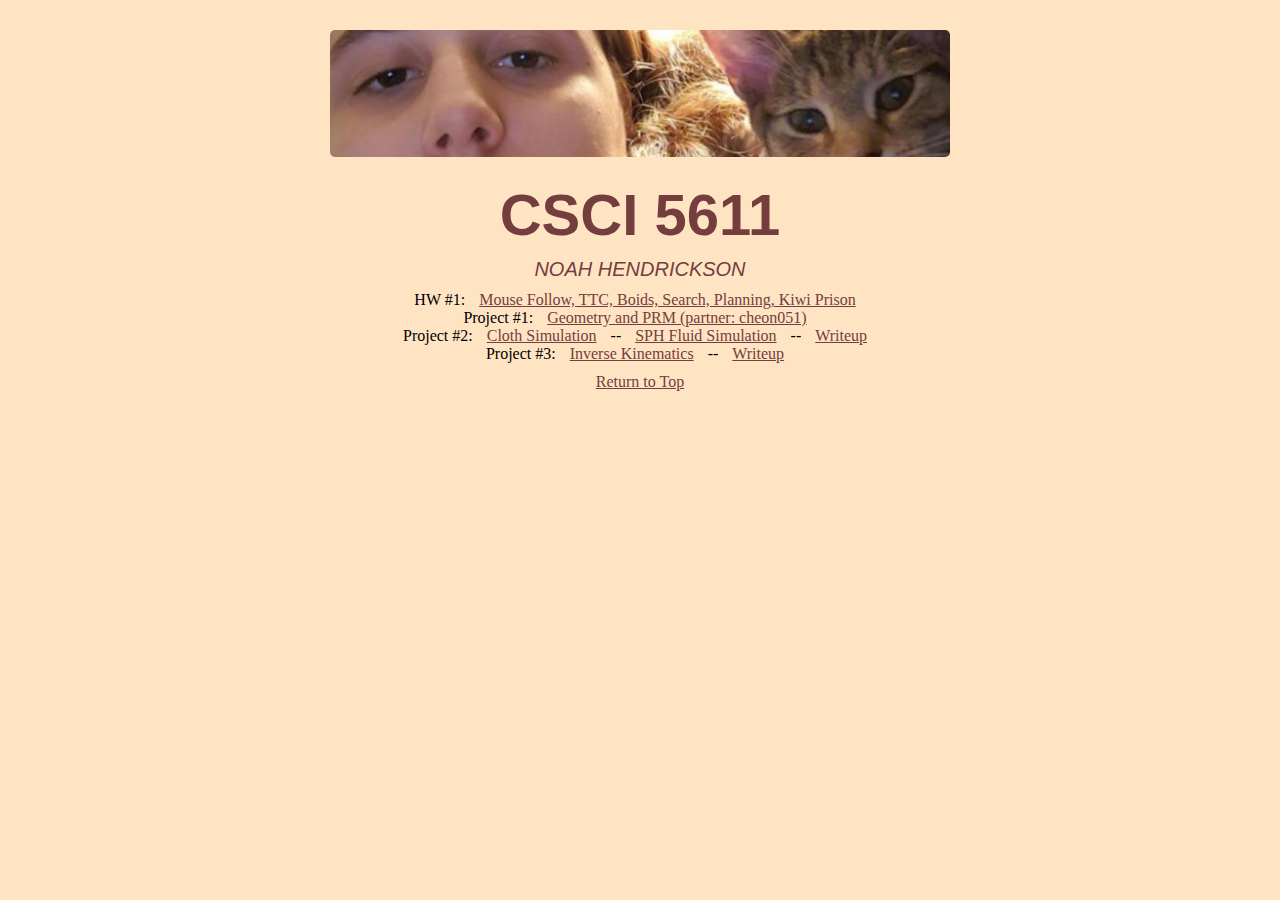
==== commit 5c57f8f0: "added writeup and all files for project 3" ====
--- a/index.html
+++ b/index.html
@@ -21,11 +21,21 @@
 
 <!--AAAAAAAAAAAAAAAAAAAAAAAAAAAAAAAAAAAAAAAAAAAAAAAAAAAAAAAAAAAAAAAA-->
 <body id="bod">
-    <a href="html/hw1.html">HW #1: Mouse Follow, TTC, Boids, Search, Planning, Kiwi Prison</a>
+    HW #1:
+    <a href="html/hw1.html"> Mouse Follow, TTC, Boids, Search, Planning, Kiwi Prison</a>
     <br>
-    <a href="html/project1.html">Project #1: Geometry and PRM (partner: cheon051) </a>
+    Project #1:
+    <a href="html/project1.html"> Geometry and PRM (partner: cheon051) </a>
     <br>
-    
+    Project #2:
+    <a href="html/project2-cloth.html"> Cloth Simulation</a> --
+    <a href="html/project2-water.html">SPH Fluid Simulation</a> -- 
+    <a href="html/project2-writeup.html">Writeup</a>
+    <br>
+    Project #3:
+    <a href="html/project3-ik.html">Inverse Kinematics</a> --
+    <a href="html/project3-writeup.html">Writeup</a>
+    <br>
 </body>
 
 <footer>
